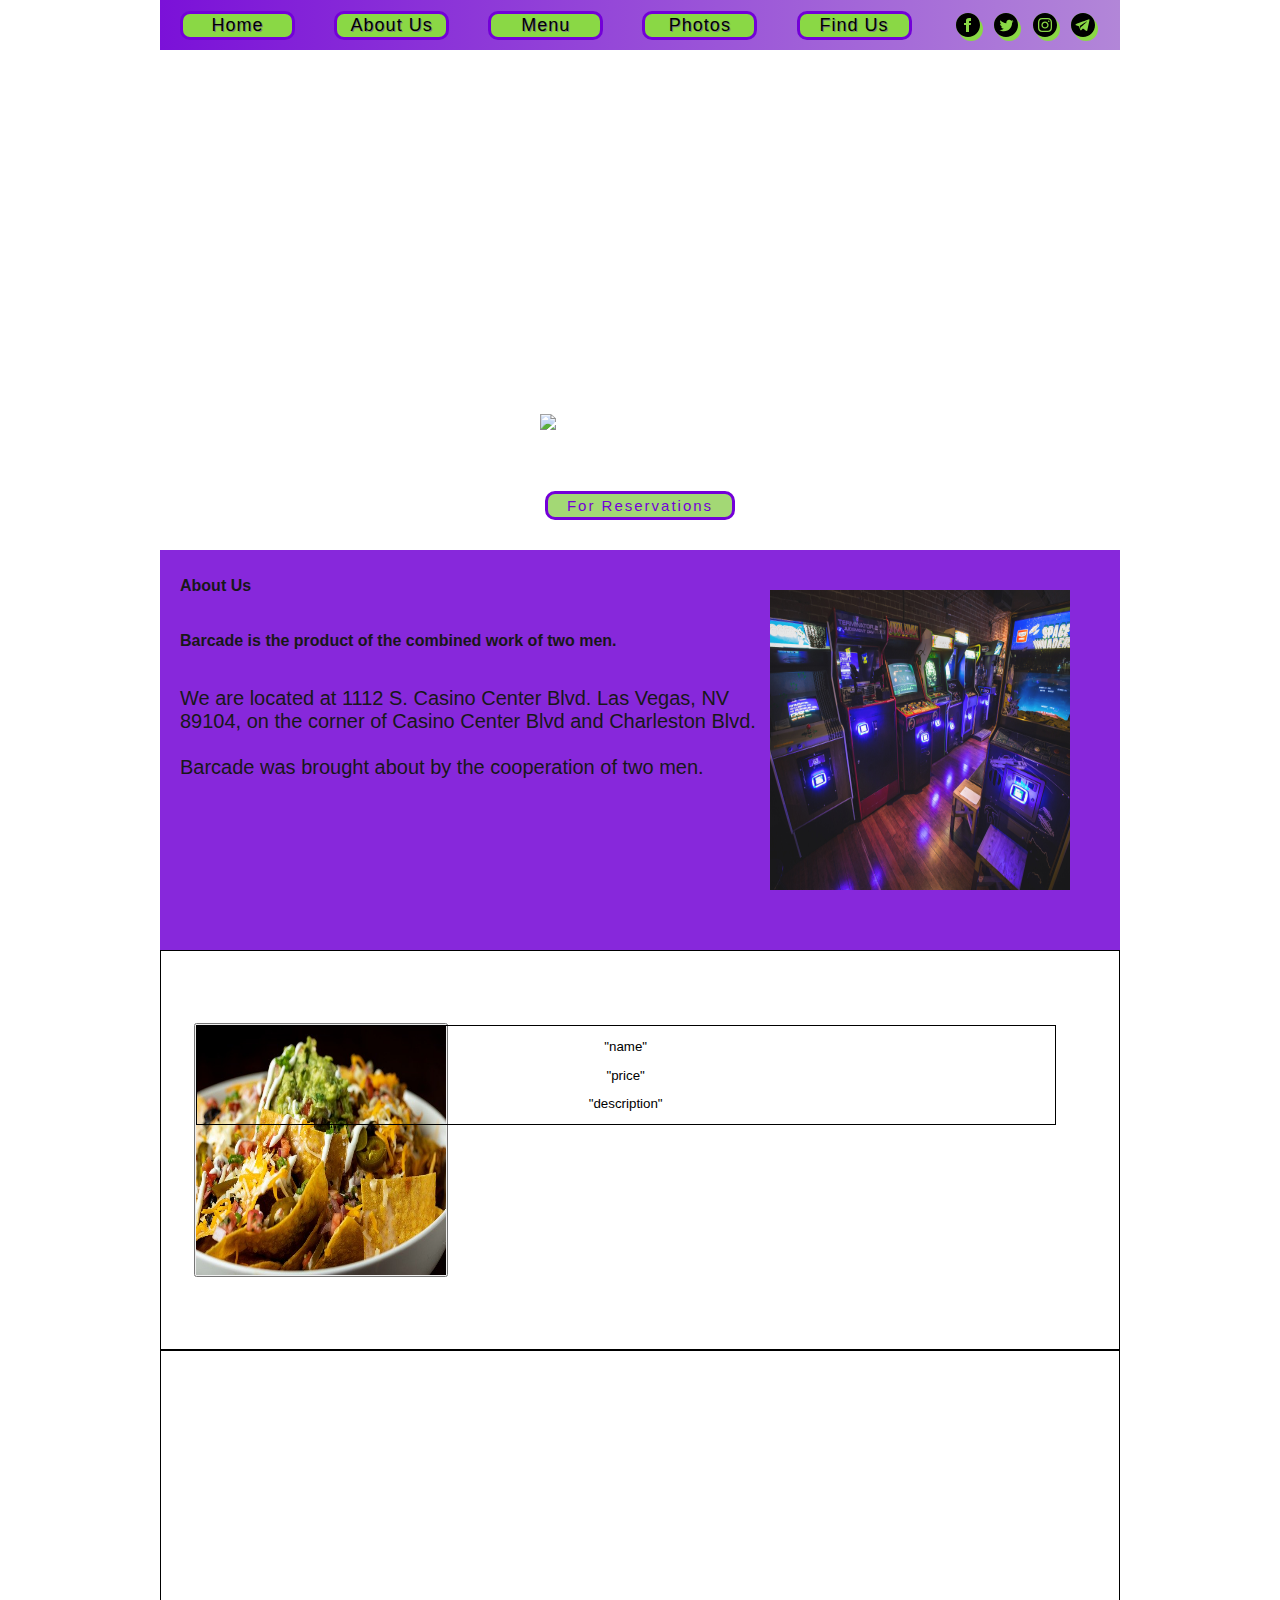
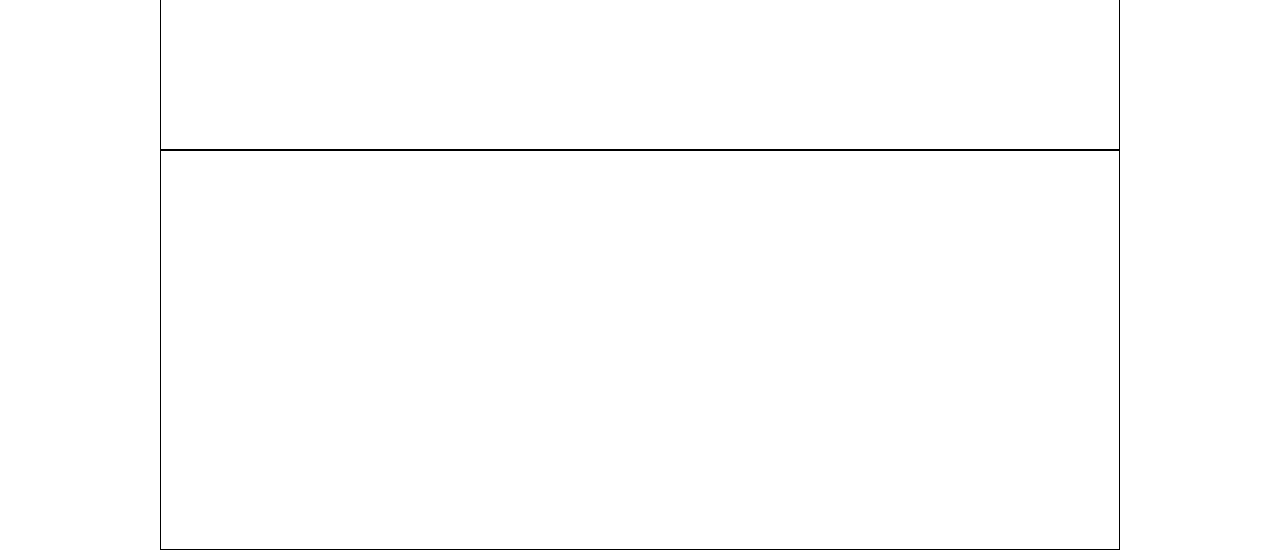
==== barCade.html @ d1eb441e "half way through menu" ====
<!DOCTYPE html>
<html lang="en">
  <head>
    <meta charset="UTF-8" />
    <meta name="viewport" content="width=device-width, initial-scale=1.0" />
    <meta http-equiv="X-UA-Compatible" content="ie=edge" />
    <title>BarCade</title>
    <link rel="stylesheet" type="text/css" href="./barCade.css" />
  </head>
  <body>
    <div id="container">
      <div class="navBar">
        <a href="#jumbotronDiv"><button>Home</button></a>
        <a href="#aboutUsDiv"><button>About Us</button></a>
        <a href="#menuDiv"><button>Menu</button></a>
        <a href="#photosDiv"><button>Photos</button></a>
        <a href="#footerDiv"><button>Find Us</button></a>
        <div class="socialMedia">
          <button>
            <svg
              xmlns="http://www.w3.org/2000/svg"
              width="24"
              height="24"
              viewBox="0 0 24 24"
            >
              <path
                d="M12 0c-6.627 0-12 5.373-12 12s5.373 12 12 12 12-5.373 12-12-5.373-12-12-12zm3 8h-1.35c-.538 0-.65.221-.65.778v1.222h2l-.209 2h-1.791v7h-3v-7h-2v-2h2v-2.308c0-1.769.931-2.692 3.029-2.692h1.971v3z"
              />
            </svg>
          </button>
          <button>
            <svg
              xmlns="http://www.w3.org/2000/svg"
              width="24"
              height="24"
              viewBox="0 0 24 24"
            >
              <path
                d="M12 0c-6.627 0-12 5.373-12 12s5.373 12 12 12 12-5.373 12-12-5.373-12-12-12zm6.066 9.645c.183 4.04-2.83 8.544-8.164 8.544-1.622 0-3.131-.476-4.402-1.291 1.524.18 3.045-.244 4.252-1.189-1.256-.023-2.317-.854-2.684-1.995.451.086.895.061 1.298-.049-1.381-.278-2.335-1.522-2.304-2.853.388.215.83.344 1.301.359-1.279-.855-1.641-2.544-.889-3.835 1.416 1.738 3.533 2.881 5.92 3.001-.419-1.796.944-3.527 2.799-3.527.825 0 1.572.349 2.096.907.654-.128 1.27-.368 1.824-.697-.215.671-.67 1.233-1.263 1.589.581-.07 1.135-.224 1.649-.453-.384.578-.87 1.084-1.433 1.489z"
              />
            </svg>
          </button>
          <button>
            <svg
              xmlns="http://www.w3.org/2000/svg"
              width="24"
              height="24"
              viewBox="0 0 24 24"
            >
              <path
                d="M14.829 6.302c-.738-.034-.96-.04-2.829-.04s-2.09.007-2.828.04c-1.899.087-2.783.986-2.87 2.87-.033.738-.041.959-.041 2.828s.008 2.09.041 2.829c.087 1.879.967 2.783 2.87 2.87.737.033.959.041 2.828.041 1.87 0 2.091-.007 2.829-.041 1.899-.086 2.782-.988 2.87-2.87.033-.738.04-.96.04-2.829s-.007-2.09-.04-2.828c-.088-1.883-.973-2.783-2.87-2.87zm-2.829 9.293c-1.985 0-3.595-1.609-3.595-3.595 0-1.985 1.61-3.594 3.595-3.594s3.595 1.609 3.595 3.594c0 1.985-1.61 3.595-3.595 3.595zm3.737-6.491c-.464 0-.84-.376-.84-.84 0-.464.376-.84.84-.84.464 0 .84.376.84.84 0 .463-.376.84-.84.84zm-1.404 2.896c0 1.289-1.045 2.333-2.333 2.333s-2.333-1.044-2.333-2.333c0-1.289 1.045-2.333 2.333-2.333s2.333 1.044 2.333 2.333zm-2.333-12c-6.627 0-12 5.373-12 12s5.373 12 12 12 12-5.373 12-12-5.373-12-12-12zm6.958 14.886c-.115 2.545-1.532 3.955-4.071 4.072-.747.034-.986.042-2.887.042s-2.139-.008-2.886-.042c-2.544-.117-3.955-1.529-4.072-4.072-.034-.746-.042-.985-.042-2.886 0-1.901.008-2.139.042-2.886.117-2.544 1.529-3.955 4.072-4.071.747-.035.985-.043 2.886-.043s2.14.008 2.887.043c2.545.117 3.957 1.532 4.071 4.071.034.747.042.985.042 2.886 0 1.901-.008 2.14-.042 2.886z"
              />
            </svg>
          </button>
          <button>
            <?xml version="1.0" encoding="UTF-8" standalone="no"?><!DOCTYPE svg PUBLIC "-//W3C//DTD SVG 1.1//EN" "http://www.w3.org/Graphics/SVG/1.1/DTD/svg11.dtd"
            ><svg
              width="24px"
              height="24px"
              version="1.1"
              xmlns="http://www.w3.org/2000/svg"
              xmlns:xlink="http://www.w3.org/1999/xlink"
              xml:space="preserve"
              xmlns:serif="http://www.serif.com/"
              style="fill-rule:evenodd;clip-rule:evenodd;stroke-linejoin:round;stroke-miterlimit:1.41421;"
            >
              <path
                id="telegram-4"
                d="M12,0c-6.626,0 -12,5.372 -12,12c0,6.627 5.374,12 12,12c6.627,0 12,-5.373 12,-12c0,-6.628 -5.373,-12 -12,-12Zm3.224,17.871c0.188,0.133 0.43,0.166 0.646,0.085c0.215,-0.082 0.374,-0.267 0.422,-0.491c0.507,-2.382 1.737,-8.412 2.198,-10.578c0.035,-0.164 -0.023,-0.334 -0.151,-0.443c-0.129,-0.109 -0.307,-0.14 -0.465,-0.082c-2.446,0.906 -9.979,3.732 -13.058,4.871c-0.195,0.073 -0.322,0.26 -0.316,0.467c0.007,0.206 0.146,0.385 0.346,0.445c1.381,0.413 3.193,0.988 3.193,0.988c0,0 0.847,2.558 1.288,3.858c0.056,0.164 0.184,0.292 0.352,0.336c0.169,0.044 0.348,-0.002 0.474,-0.121c0.709,-0.669 1.805,-1.704 1.805,-1.704c0,0 2.084,1.527 3.266,2.369Zm-6.423,-5.062l0.98,3.231l0.218,-2.046c0,0 3.783,-3.413 5.941,-5.358c0.063,-0.057 0.071,-0.153 0.019,-0.22c-0.052,-0.067 -0.148,-0.083 -0.219,-0.037c-2.5,1.596 -6.939,4.43 -6.939,4.43Z"
              />
            </svg>
          </button>
        </div>
      </div>
      <div id="jumbotronDiv">
        <div>
          <img src="assets/BarCade Logo.png" />
        </div>
        <div>
          <button id="reservations">For Reservations</button>
        </div>
      </div>
      <div id="aboutUsDiv">
        <div>
          <h5>About Us</h5>
          <h6>Barcade is the product of the combined work of two men.</h6>
          <p class="aboutuscaption">
            We are located at 1112 S. Casino Center Blvd. Las Vegas, NV 89104,
            on the corner of Casino Center Blvd and Charleston Blvd. <br />
            <br />
            Barcade was brought about by the cooperation of two men.
          </p>
        </div>
        <img class="aboutUsimg" src="Assets/AboutUs-image.jpg" />
      </div>
      <div id="menuDiv">
        <button>
          <div class="foodItems">
            <img src="Assets/Nachos.jpg"></img>
            <div>
              <p>"name"</p>
              <p>"price"</p>
              <p>"description"</p>
            </div>
          </div>
        </button>
        <!-- <div class="foodItems fish">
          <img src="Assets/Fish-n-Chips.jpg">
          <div>
            <p>"name"</p>
            <p>"price"</p>
            <p>"description"</p>
          </div>
        </div>
        <div class="foodItems cheesecake">
          <img src="Assets/Cheesecake.jpg">
          <div>
            <p>"name"</p>
            <p>"price"</p>
            <p>"description"</p>
          </div>
        </div> -->
      </div>
      <div id="photosDiv"></div>
      <div id="footerDiv"></div>
      <script
        src="https://code.jquery.com/jquery-3.4.1.min.js"
        integrity="sha256-CSXorXvZcTkaix6Yvo6HppcZGetbYMGWSFlBw8HfCJo="
        crossorigin="anonymous"
      ></script>
      <script src="barCade.js"></script>
    </div>
  </body>
</html>

<!-- This is the html code for the location API <iframe width="600" height="450" frameborder="0" style="border:0" src="https://www.google.com/maps/embed/v1/place?q=place_id:ChIJ69QoNDjEyIARTIMmDF0Z4kM&key=AIzaSyBclGjls3ZbvlkXwR0CzWES4eXKUuSL0v4" allowfullscreen></iframe> The (fake) address itself is 4975 W Tropicana Avenue. Las Vegas, NV 89103-->
---- barCade.css ----
html {
  box-sizing: border-box;
}

*,
*::before,
*::after {
  box-sizing: inherit;
}

body {
  font-family: sans-serif;
  margin: 0;
}

#container {
  width: 960px;
  margin: auto;
}

#jumbotronDiv {
  height: 500px;
  background-image: url("assets/barCade1.jpg");
  background-repeat: no-repeat;
  background-position: center center;
  position: relative;
  z-index: -1;
}

.navBar {
  height: 50px;
  display: flex;
  justify-content: space-between;
  background-image: linear-gradient(
    to right,
    rgb(123, 17, 216),
    rgb(178, 134, 216)
  );
  align-items: center;
  padding: 0px 20px;
  position: sticky;
  top: 0;
  z-index: 1;
}

a {
  outline: 0;
  cursor: pointer;
  transition: 2s;
}

.navBar > a > button {
  background-color: rgba(138, 216, 69);
  height: 29px;
  width: 115px;
  border: 3px solid rgb(115, 0, 216);
  border-radius: 10px;
  color: black;
  font-size: 18px;
  letter-spacing: 1px;
  text-shadow: 1px 1px grey;
}

button {
  cursor: pointer;
  outline: none;
}

.socialMedia button {
  border-radius: 50%;
  padding: 0;
  border: 0;
  margin: 5px;
  font-size: 0px;
  background-color: rgb(138, 216, 69);
  box-shadow: 3px 4px rgba(138, 216, 69);
}

/* for Logo */
#jumbotronDiv > div > img {
  position: absolute;
  bottom: 120px;
  left: 380px;
}

#reservations {
  position: absolute;
  bottom: 30px;
  left: 385px;
  background-color: rgb(163, 216, 117);
  height: 29px;
  width: 190px;
  border: 3px solid rgb(115, 0, 216);
  border-radius: 10px;
  color: rgb(115, 0, 216);
  font-size: 15px;
  letter-spacing: 2px;
}

/* Syling for Menu Section */
#menuDiv {
  height: 400px;
  border: 1px solid black;
  display: grid;
  grid-template-columns: 1fr 1fr 1fr;
  justify-items: center;
  align-items: center;
}

#menuDiv button {
  padding: 0px;
}

.foodItems {
  width: 250px;
  height: 250px;
  background-repeat: no-repeat;
  background-position: center center;
  background-size: cover;
  position: relative;
}

.foodItems div {
  position: absolute;
  top: 0px;
  left: 0px;
  width: 860px;
  border: 1px solid black;
}

.foodItems img {
  width: 250px;
  height: 250px;
}

#photosDiv {
  height: 400px;
  border: 1px solid black;
}

#footerDiv {
  height: 400px;
  border: 1px solid black;
}

.aboutUsimg {
  height: 300px;
  width: 300px;
  margin: 40px 10px;
}

h5,
h6 {
  font-size: 16px;
  left: 10px;
  padding-left: 20px;
}

.aboutuscaption {
  width: 600px;
  padding-left: 20px;
}

#aboutUsDiv {
  display: grid;
  grid-template-columns: 1fr 1fr;
  background: rgb(123, 17, 216);
  opacity: 0.9;
  height: 400px;
  font-size: 20px;
  text-align: left;
  z-index: -2;
}

/* rgb(123, 17, 216)

rgb(110, 216, 17) */
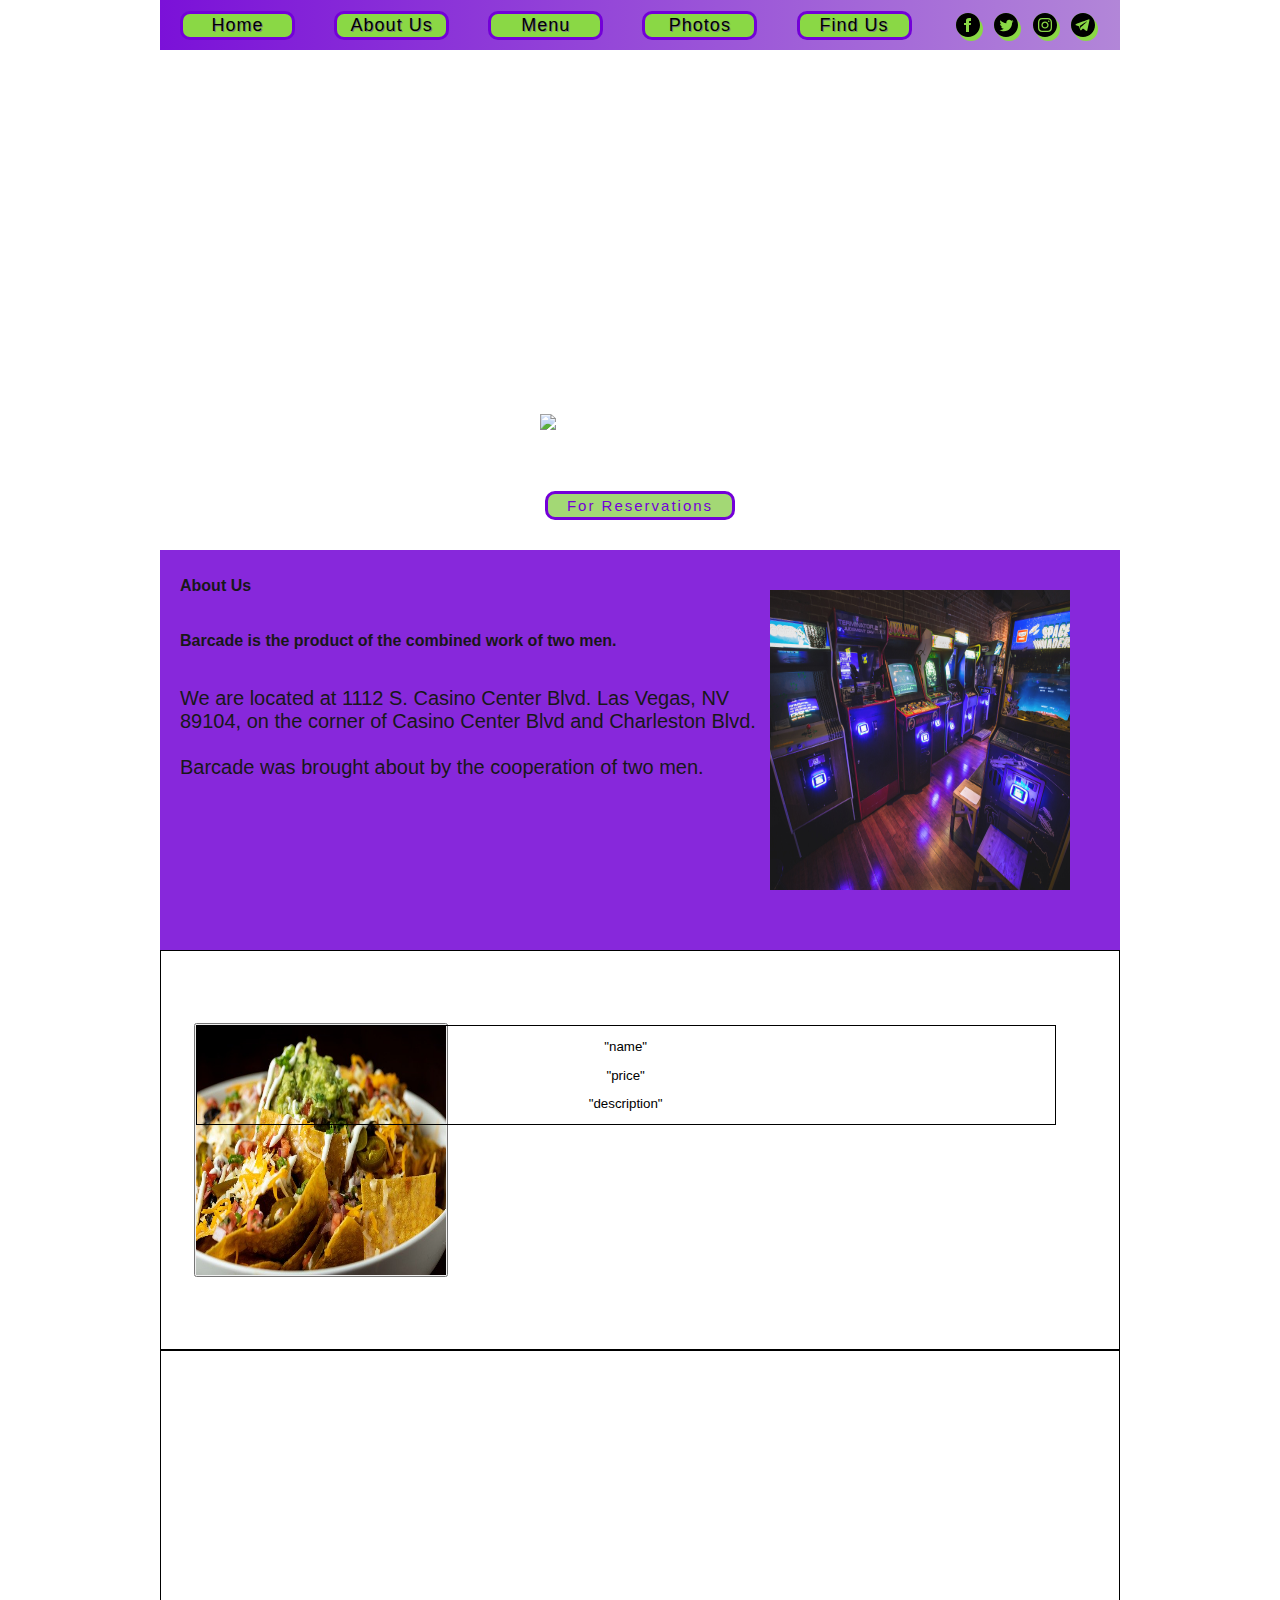
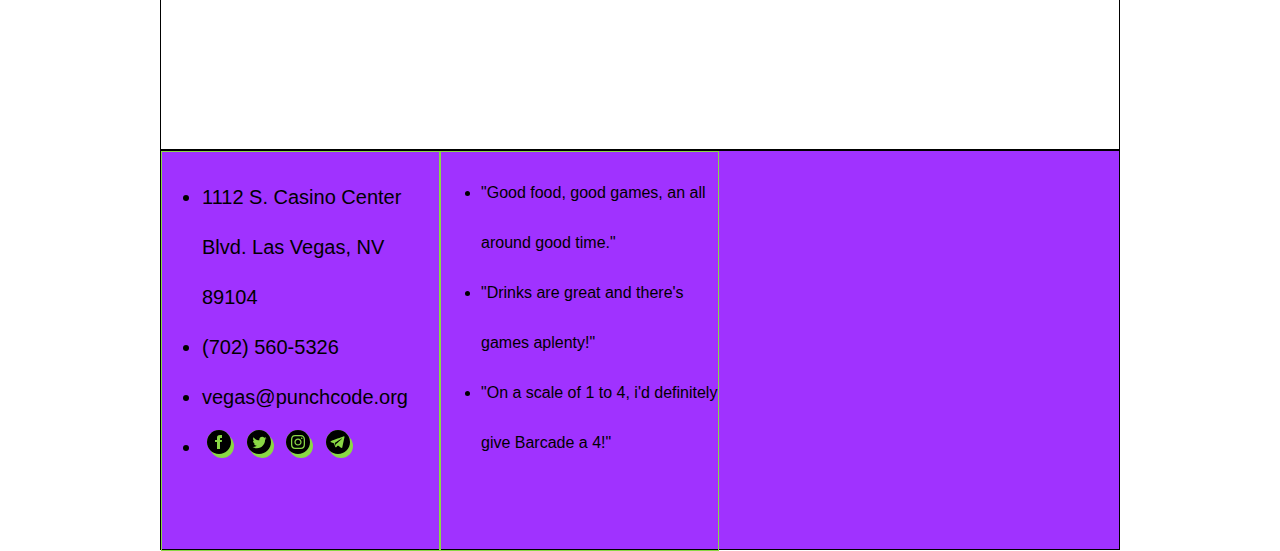
==== commit 06627833: "merged half menu and footer" ====
--- a/barCade.html
+++ b/barCade.html
@@ -122,7 +122,86 @@
         </div> -->
       </div>
       <div id="photosDiv"></div>
-      <div id="footerDiv"></div>
+      <div id="footerDiv">
+        <div class="findUs">
+          <ul>
+            <li>1112 S. Casino Center Blvd. Las Vegas, NV 89104</li>
+            <li>(702) 560-5326</li>
+            <li>vegas@punchcode.org</li>
+            <li> <div class="socialMedia">
+              <button>
+                <svg
+                  xmlns="http://www.w3.org/2000/svg"
+                  width="24"
+                  height="24"
+                  viewBox="0 0 24 24"
+                >
+                  <path
+                    d="M12 0c-6.627 0-12 5.373-12 12s5.373 12 12 12 12-5.373 12-12-5.373-12-12-12zm3 8h-1.35c-.538 0-.65.221-.65.778v1.222h2l-.209 2h-1.791v7h-3v-7h-2v-2h2v-2.308c0-1.769.931-2.692 3.029-2.692h1.971v3z"
+                  />
+                </svg>
+              </button>
+              <button>
+                <svg
+                  xmlns="http://www.w3.org/2000/svg"
+                  width="24"
+                  height="24"
+                  viewBox="0 0 24 24"
+                >
+                  <path
+                    d="M12 0c-6.627 0-12 5.373-12 12s5.373 12 12 12 12-5.373 12-12-5.373-12-12-12zm6.066 9.645c.183 4.04-2.83 8.544-8.164 8.544-1.622 0-3.131-.476-4.402-1.291 1.524.18 3.045-.244 4.252-1.189-1.256-.023-2.317-.854-2.684-1.995.451.086.895.061 1.298-.049-1.381-.278-2.335-1.522-2.304-2.853.388.215.83.344 1.301.359-1.279-.855-1.641-2.544-.889-3.835 1.416 1.738 3.533 2.881 5.92 3.001-.419-1.796.944-3.527 2.799-3.527.825 0 1.572.349 2.096.907.654-.128 1.27-.368 1.824-.697-.215.671-.67 1.233-1.263 1.589.581-.07 1.135-.224 1.649-.453-.384.578-.87 1.084-1.433 1.489z"
+                  />
+                </svg>
+              </button>
+              <button>
+                <svg
+                  xmlns="http://www.w3.org/2000/svg"
+                  width="24"
+                  height="24"
+                  viewBox="0 0 24 24"
+                >
+                  <path
+                    d="M14.829 6.302c-.738-.034-.96-.04-2.829-.04s-2.09.007-2.828.04c-1.899.087-2.783.986-2.87 2.87-.033.738-.041.959-.041 2.828s.008 2.09.041 2.829c.087 1.879.967 2.783 2.87 2.87.737.033.959.041 2.828.041 1.87 0 2.091-.007 2.829-.041 1.899-.086 2.782-.988 2.87-2.87.033-.738.04-.96.04-2.829s-.007-2.09-.04-2.828c-.088-1.883-.973-2.783-2.87-2.87zm-2.829 9.293c-1.985 0-3.595-1.609-3.595-3.595 0-1.985 1.61-3.594 3.595-3.594s3.595 1.609 3.595 3.594c0 1.985-1.61 3.595-3.595 3.595zm3.737-6.491c-.464 0-.84-.376-.84-.84 0-.464.376-.84.84-.84.464 0 .84.376.84.84 0 .463-.376.84-.84.84zm-1.404 2.896c0 1.289-1.045 2.333-2.333 2.333s-2.333-1.044-2.333-2.333c0-1.289 1.045-2.333 2.333-2.333s2.333 1.044 2.333 2.333zm-2.333-12c-6.627 0-12 5.373-12 12s5.373 12 12 12 12-5.373 12-12-5.373-12-12-12zm6.958 14.886c-.115 2.545-1.532 3.955-4.071 4.072-.747.034-.986.042-2.887.042s-2.139-.008-2.886-.042c-2.544-.117-3.955-1.529-4.072-4.072-.034-.746-.042-.985-.042-2.886 0-1.901.008-2.139.042-2.886.117-2.544 1.529-3.955 4.072-4.071.747-.035.985-.043 2.886-.043s2.14.008 2.887.043c2.545.117 3.957 1.532 4.071 4.071.034.747.042.985.042 2.886 0 1.901-.008 2.14-.042 2.886z"
+                  />
+                </svg>
+              </button>
+              <button>
+                <?xml version="1.0" encoding="UTF-8" standalone="no"?><!DOCTYPE svg PUBLIC "-//W3C//DTD SVG 1.1//EN" "http://www.w3.org/Graphics/SVG/1.1/DTD/svg11.dtd"
+                ><svg
+                  width="24px"
+                  height="24px"
+                  version="1.1"
+                  xmlns="http://www.w3.org/2000/svg"
+                  xmlns:xlink="http://www.w3.org/1999/xlink"
+                  xml:space="preserve"
+                  xmlns:serif="http://www.serif.com/"
+                  style="fill-rule:evenodd;clip-rule:evenodd;stroke-linejoin:round;stroke-miterlimit:1.41421;"
+                >
+                  <path
+                    id="telegram-4"
+                    d="M12,0c-6.626,0 -12,5.372 -12,12c0,6.627 5.374,12 12,12c6.627,0 12,-5.373 12,-12c0,-6.628 -5.373,-12 -12,-12Zm3.224,17.871c0.188,0.133 0.43,0.166 0.646,0.085c0.215,-0.082 0.374,-0.267 0.422,-0.491c0.507,-2.382 1.737,-8.412 2.198,-10.578c0.035,-0.164 -0.023,-0.334 -0.151,-0.443c-0.129,-0.109 -0.307,-0.14 -0.465,-0.082c-2.446,0.906 -9.979,3.732 -13.058,4.871c-0.195,0.073 -0.322,0.26 -0.316,0.467c0.007,0.206 0.146,0.385 0.346,0.445c1.381,0.413 3.193,0.988 3.193,0.988c0,0 0.847,2.558 1.288,3.858c0.056,0.164 0.184,0.292 0.352,0.336c0.169,0.044 0.348,-0.002 0.474,-0.121c0.709,-0.669 1.805,-1.704 1.805,-1.704c0,0 2.084,1.527 3.266,2.369Zm-6.423,-5.062l0.98,3.231l0.218,-2.046c0,0 3.783,-3.413 5.941,-5.358c0.063,-0.057 0.071,-0.153 0.019,-0.22c-0.052,-0.067 -0.148,-0.083 -0.219,-0.037c-2.5,1.596 -6.939,4.43 -6.939,4.43Z"
+                  />
+                </svg>
+              </button></li>
+          </ul>
+        </div>
+        <div class="blog">
+          <ul>
+            <li>"Good food, good games, an all around good time."</li>
+            <li>"Drinks are great and there's games aplenty!"</li>
+            <li>"On a scale of 1 to 4, i'd definitely give Barcade a 4!"</li>
+          </ul>
+        </div>
+        <iframe
+          class="map"
+          width="600"
+          height="450"
+          frameborder="0"
+          style="border:0"
+          src="https://www.google.com/maps/embed/v1/place?q=place_id:ChIJBe5CsprDyIARIjNsrohRExQ&key=AIzaSyBAy_4nokFkRUwWtRHrTNYqP5jthNK-SIA"
+          allowfullscreen
+        ></iframe>
+      </div>
       <script
         src="https://code.jquery.com/jquery-3.4.1.min.js"
         integrity="sha256-CSXorXvZcTkaix6Yvo6HppcZGetbYMGWSFlBw8HfCJo="
@@ -131,6 +210,4 @@
       <script src="barCade.js"></script>
     </div>
   </body>
-</html>
-
-<!-- This is the html code for the location API <iframe width="600" height="450" frameborder="0" style="border:0" src="https://www.google.com/maps/embed/v1/place?q=place_id:ChIJ69QoNDjEyIARTIMmDF0Z4kM&key=AIzaSyBclGjls3ZbvlkXwR0CzWES4eXKUuSL0v4" allowfullscreen></iframe> The (fake) address itself is 4975 W Tropicana Avenue. Las Vegas, NV 89103-->
+</html>--- a/barCade.css
+++ b/barCade.css
@@ -141,6 +141,9 @@
 #footerDiv {
   height: 400px;
   border: 1px solid black;
+  display: grid;
+  grid-template-columns: 1fr 1fr 1fr;
+  background: rgb(160, 50, 255);
 }
 
 .aboutUsimg {
@@ -172,6 +175,30 @@
   z-index: -2;
 }
 
+.map {
+  width: 400px;
+  height: 400px;
+  border: 1px solid rgb(138, 216, 69);
+  grid-row-start: 1;
+  grid-row-end: 1;
+}
+
+.findUs {
+  font-size: 20px;
+  line-height: 50px;
+  border: 1px solid rgb(138, 216, 69);
+  grid-row-start: 1;
+  grid-row-end: 1;
+}
+
+.blog {
+  font-size: 16px;
+  line-height: 50px;
+  border: 1px solid rgb(138, 216, 69);
+  grid-row-start: 1;
+  grid-row-end: 1;
+}
+
 /* rgb(123, 17, 216)
 
 rgb(110, 216, 17) */
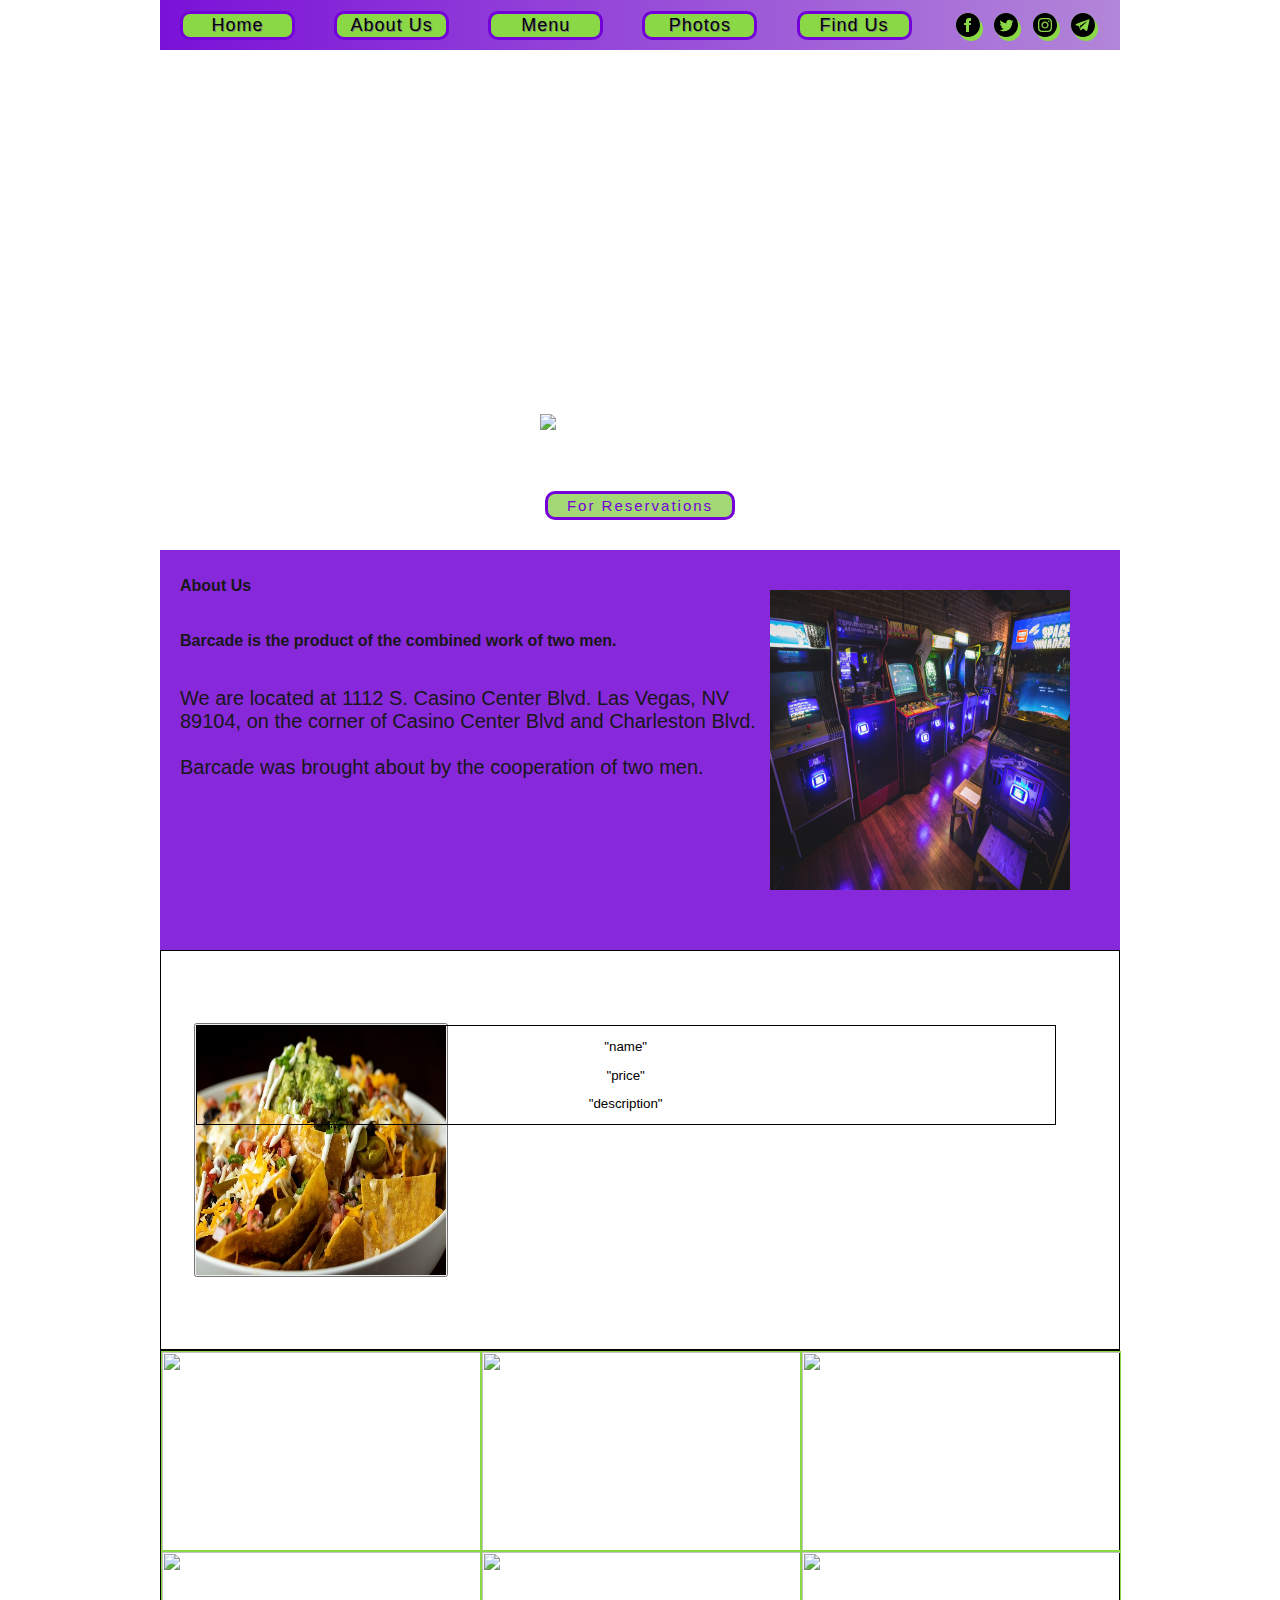
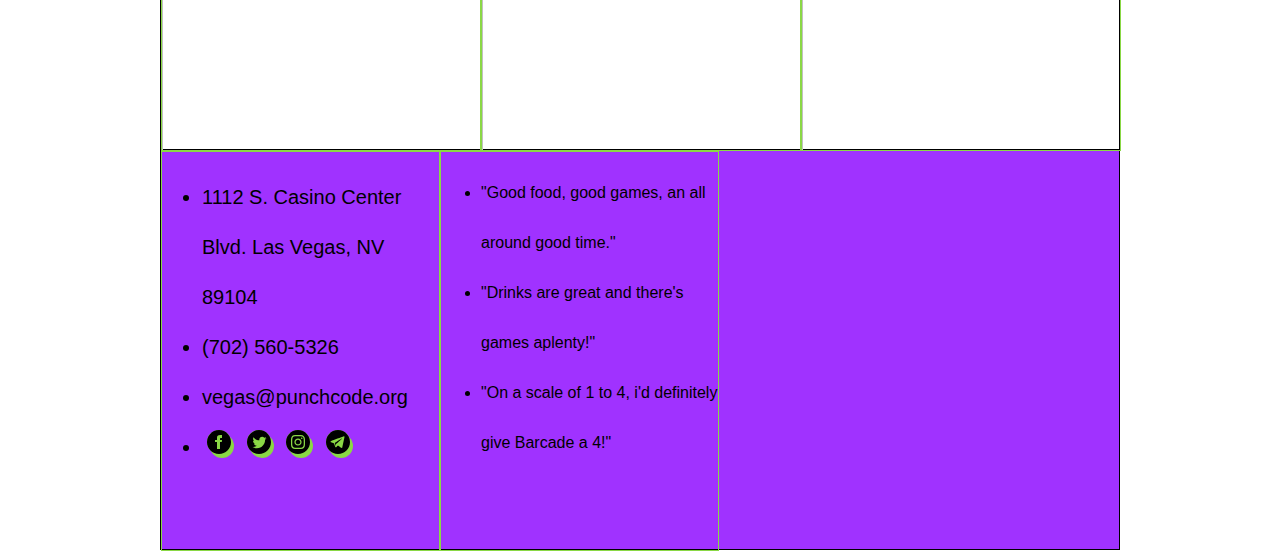
==== commit cf55d5e3: "gallery finish" ====
--- a/barCade.html
+++ b/barCade.html
@@ -121,7 +121,16 @@
           </div>
         </div> -->
       </div>
-      <div id="photosDiv"></div>
+      <div id="photosDiv">
+        <div class="gallery">
+          <img class="img1" src="https://www.gannett-cdn.com/presto/2019/10/22/PNAS/a223e5d8-2404-4d38-b8ce-62aefd03d36a-NAS-16bit_arcade-27.jpg?crop=3599,2024,x0,y376&width=3200&height=1680&fit=bounds"></img>
+          <img class="img2" src="https://cdnimg.webstaurantstore.com/uploads/buying_guide/2014/11/barfood-beerchicken.jpg"></img>
+          <img class="img3" src="https://thearcadewichita.com/wp-content/themes/yootheme/cache/80sgames-dc29a9b7.jpeg"></img>
+          <img class="img4" src="https://cdn.popmenu.com/image/upload/c_limit,f_auto,h_960,q_auto,w_960/qjav5cvtic9zcqck4dmi.jpg"></img>
+          <img class="img5" src="https://i.cbc.ca/1.3464468.1456434114!/fileImage/httpImage/image.jpeg_gen/derivatives/16x9_780/tubby-dog-arcade.jpeg"></img>
+          <img class="img6" src="https://cdn.popmenu.com/image/upload/c_limit,f_auto,h_1440,q_auto,w_1440/j7gunhkdbqkgwhpfl808.jpg"></img>
+        </div>
+      </div>
       <div id="footerDiv">
         <div class="findUs">
           <ul>
--- a/barCade.css
+++ b/barCade.css
@@ -199,6 +199,60 @@
   grid-row-end: 1;
 }
 
+.gallery {
+  display: grid;
+  grid-template-columns: 1fr 1fr 1fr;
+  grid-template-rows: 1fr 1fr;
+}
+
+.img1 {
+  height: 200px;
+  width: 320px;
+  margin: 0;
+  padding: 0;
+  border: 1px solid rgb(138, 216, 69);
+}
+
+.img2 {
+  height: 200px;
+  width: 320px;
+  margin: 0;
+  padding: 0;
+  border: 1px solid rgb(138, 216, 69);
+}
+
+.img3 {
+  height: 200px;
+  width: 320px;
+  margin: 0;
+  padding: 0;
+  border: 1px solid rgb(138, 216, 69);
+}
+
+.img4 {
+  height: 200px;
+  width: 320px;
+  margin: 0;
+  padding: 0;
+  border: 1px solid rgb(138, 216, 69);
+}
+
+.img5 {
+  height: 200px;
+  width: 320px;
+  margin: 0;
+  padding: 0;
+  border: 1px solid rgb(138, 216, 69);
+}
+
+.img6 {
+  height: 200px;
+  width: 320px;
+  margin: 0;
+  padding: 0;
+  border: 1px solid rgb(138, 216, 69);
+}
+
 /* rgb(123, 17, 216)
 
 rgb(110, 216, 17) */
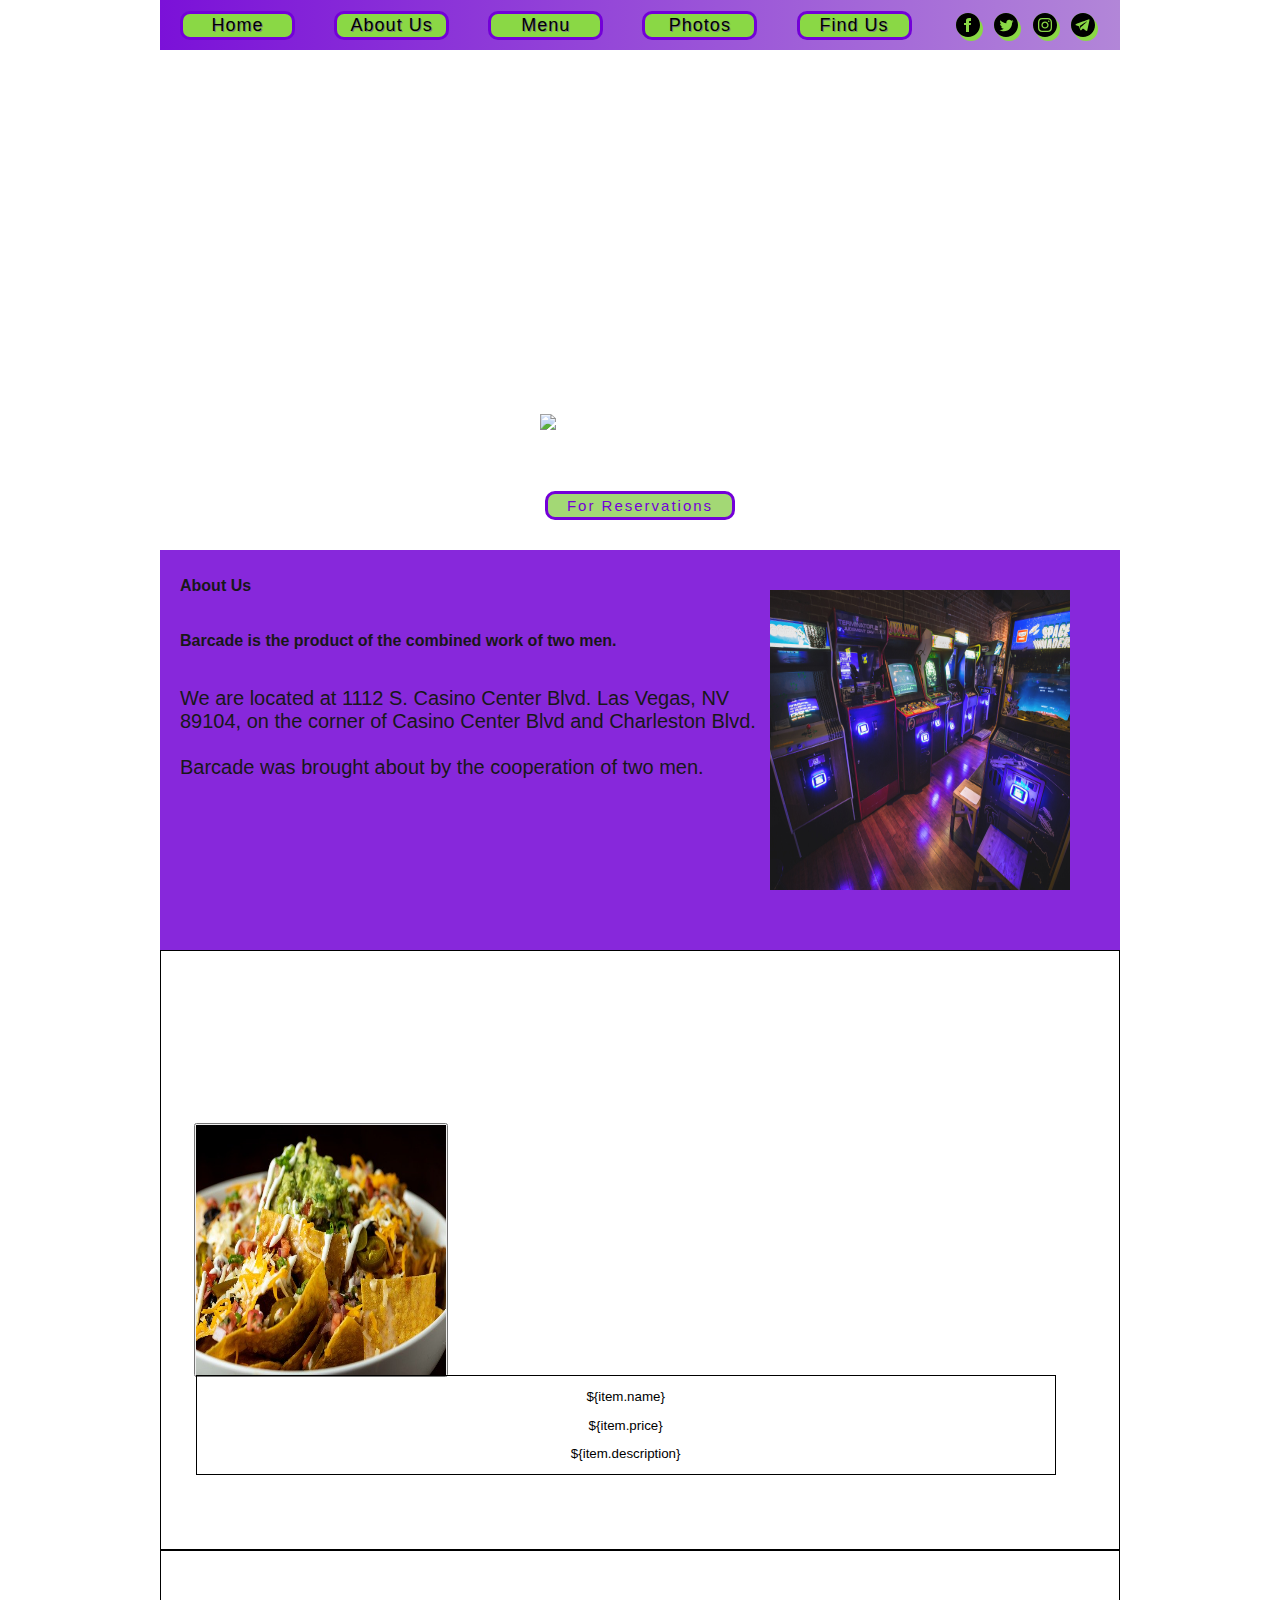
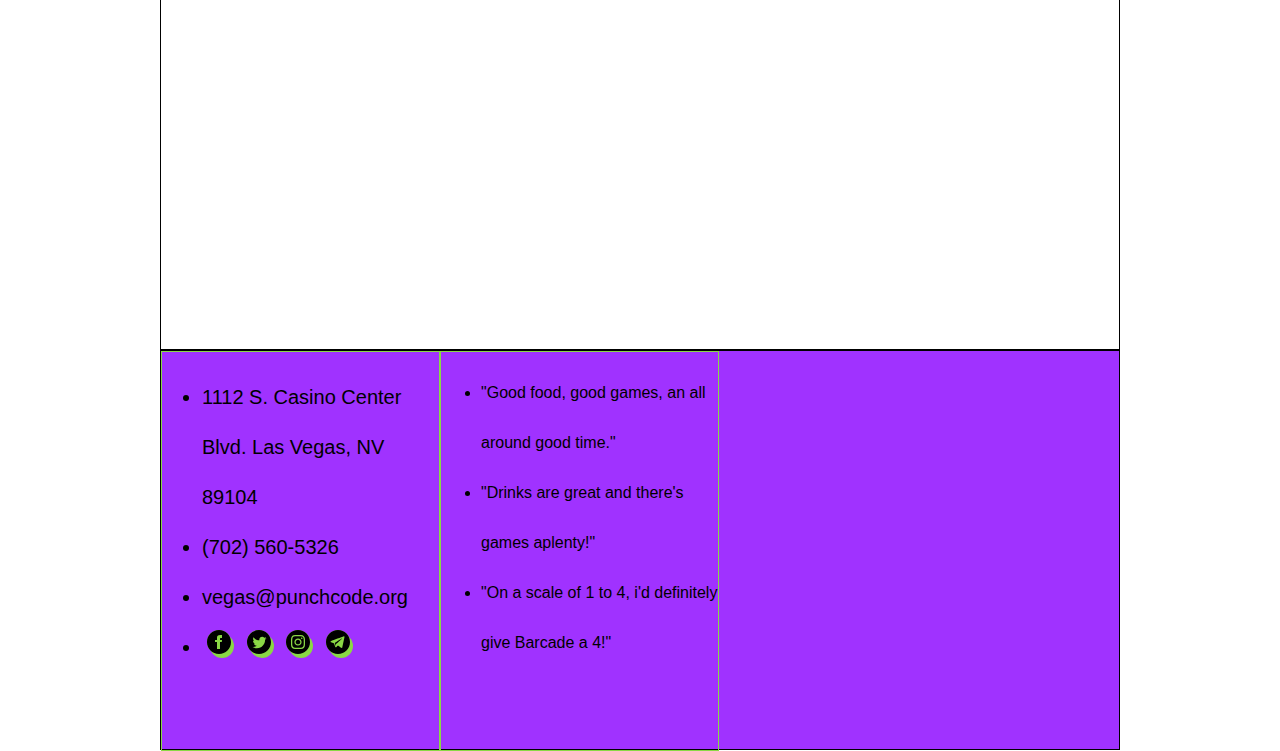
==== commit d86e6202: "menu 2" ====
--- a/barCade.html
+++ b/barCade.html
@@ -97,40 +97,18 @@
         <button>
           <div class="foodItems">
             <img src="Assets/Nachos.jpg"></img>
-            <div>
-              <p>"name"</p>
-              <p>"price"</p>
-              <p>"description"</p>
+            <div class="menuInfo"></div>
+          </div>
+          <div class="menuInfo">
+            <div class="itemNPD">
+              <p>${item.name}</p>
+              <p>${item.price}</p>
+              <p>${item.description}</p>
             </div>
           </div>
         </button>
-        <!-- <div class="foodItems fish">
-          <img src="Assets/Fish-n-Chips.jpg">
-          <div>
-            <p>"name"</p>
-            <p>"price"</p>
-            <p>"description"</p>
-          </div>
-        </div>
-        <div class="foodItems cheesecake">
-          <img src="Assets/Cheesecake.jpg">
-          <div>
-            <p>"name"</p>
-            <p>"price"</p>
-            <p>"description"</p>
-          </div>
-        </div> -->
-      </div>
-      <div id="photosDiv">
-        <div class="gallery">
-          <img class="img1" src="https://www.gannett-cdn.com/presto/2019/10/22/PNAS/a223e5d8-2404-4d38-b8ce-62aefd03d36a-NAS-16bit_arcade-27.jpg?crop=3599,2024,x0,y376&width=3200&height=1680&fit=bounds"></img>
-          <img class="img2" src="https://cdnimg.webstaurantstore.com/uploads/buying_guide/2014/11/barfood-beerchicken.jpg"></img>
-          <img class="img3" src="https://thearcadewichita.com/wp-content/themes/yootheme/cache/80sgames-dc29a9b7.jpeg"></img>
-          <img class="img4" src="https://cdn.popmenu.com/image/upload/c_limit,f_auto,h_960,q_auto,w_960/qjav5cvtic9zcqck4dmi.jpg"></img>
-          <img class="img5" src="https://i.cbc.ca/1.3464468.1456434114!/fileImage/httpImage/image.jpeg_gen/derivatives/16x9_780/tubby-dog-arcade.jpeg"></img>
-          <img class="img6" src="https://cdn.popmenu.com/image/upload/c_limit,f_auto,h_1440,q_auto,w_1440/j7gunhkdbqkgwhpfl808.jpg"></img>
-        </div>
-      </div>
+      </div>
+      <div id="photosDiv"></div>
       <div id="footerDiv">
         <div class="findUs">
           <ul>
@@ -216,7 +194,7 @@
         integrity="sha256-CSXorXvZcTkaix6Yvo6HppcZGetbYMGWSFlBw8HfCJo="
         crossorigin="anonymous"
       ></script>
-      <script src="barCade.js"></script>
+      <script src="./barCade.js"></script>
     </div>
   </body>
 </html>--- a/barCade.css
+++ b/barCade.css
@@ -99,7 +99,7 @@
 
 /* Syling for Menu Section */
 #menuDiv {
-  height: 400px;
+  height: 600px;
   border: 1px solid black;
   display: grid;
   grid-template-columns: 1fr 1fr 1fr;
@@ -109,6 +109,12 @@
 
 #menuDiv button {
   padding: 0px;
+}
+
+.itemNPD {
+  position: absolute;
+  width: 860px;
+  border: 1px solid black;
 }
 
 .foodItems {
@@ -117,15 +123,6 @@
   background-repeat: no-repeat;
   background-position: center center;
   background-size: cover;
-  position: relative;
-}
-
-.foodItems div {
-  position: absolute;
-  top: 0px;
-  left: 0px;
-  width: 860px;
-  border: 1px solid black;
 }
 
 .foodItems img {
@@ -199,60 +196,6 @@
   grid-row-end: 1;
 }
 
-.gallery {
-  display: grid;
-  grid-template-columns: 1fr 1fr 1fr;
-  grid-template-rows: 1fr 1fr;
-}
-
-.img1 {
-  height: 200px;
-  width: 320px;
-  margin: 0;
-  padding: 0;
-  border: 1px solid rgb(138, 216, 69);
-}
-
-.img2 {
-  height: 200px;
-  width: 320px;
-  margin: 0;
-  padding: 0;
-  border: 1px solid rgb(138, 216, 69);
-}
-
-.img3 {
-  height: 200px;
-  width: 320px;
-  margin: 0;
-  padding: 0;
-  border: 1px solid rgb(138, 216, 69);
-}
-
-.img4 {
-  height: 200px;
-  width: 320px;
-  margin: 0;
-  padding: 0;
-  border: 1px solid rgb(138, 216, 69);
-}
-
-.img5 {
-  height: 200px;
-  width: 320px;
-  margin: 0;
-  padding: 0;
-  border: 1px solid rgb(138, 216, 69);
-}
-
-.img6 {
-  height: 200px;
-  width: 320px;
-  margin: 0;
-  padding: 0;
-  border: 1px solid rgb(138, 216, 69);
-}
-
 /* rgb(123, 17, 216)
 
 rgb(110, 216, 17) */
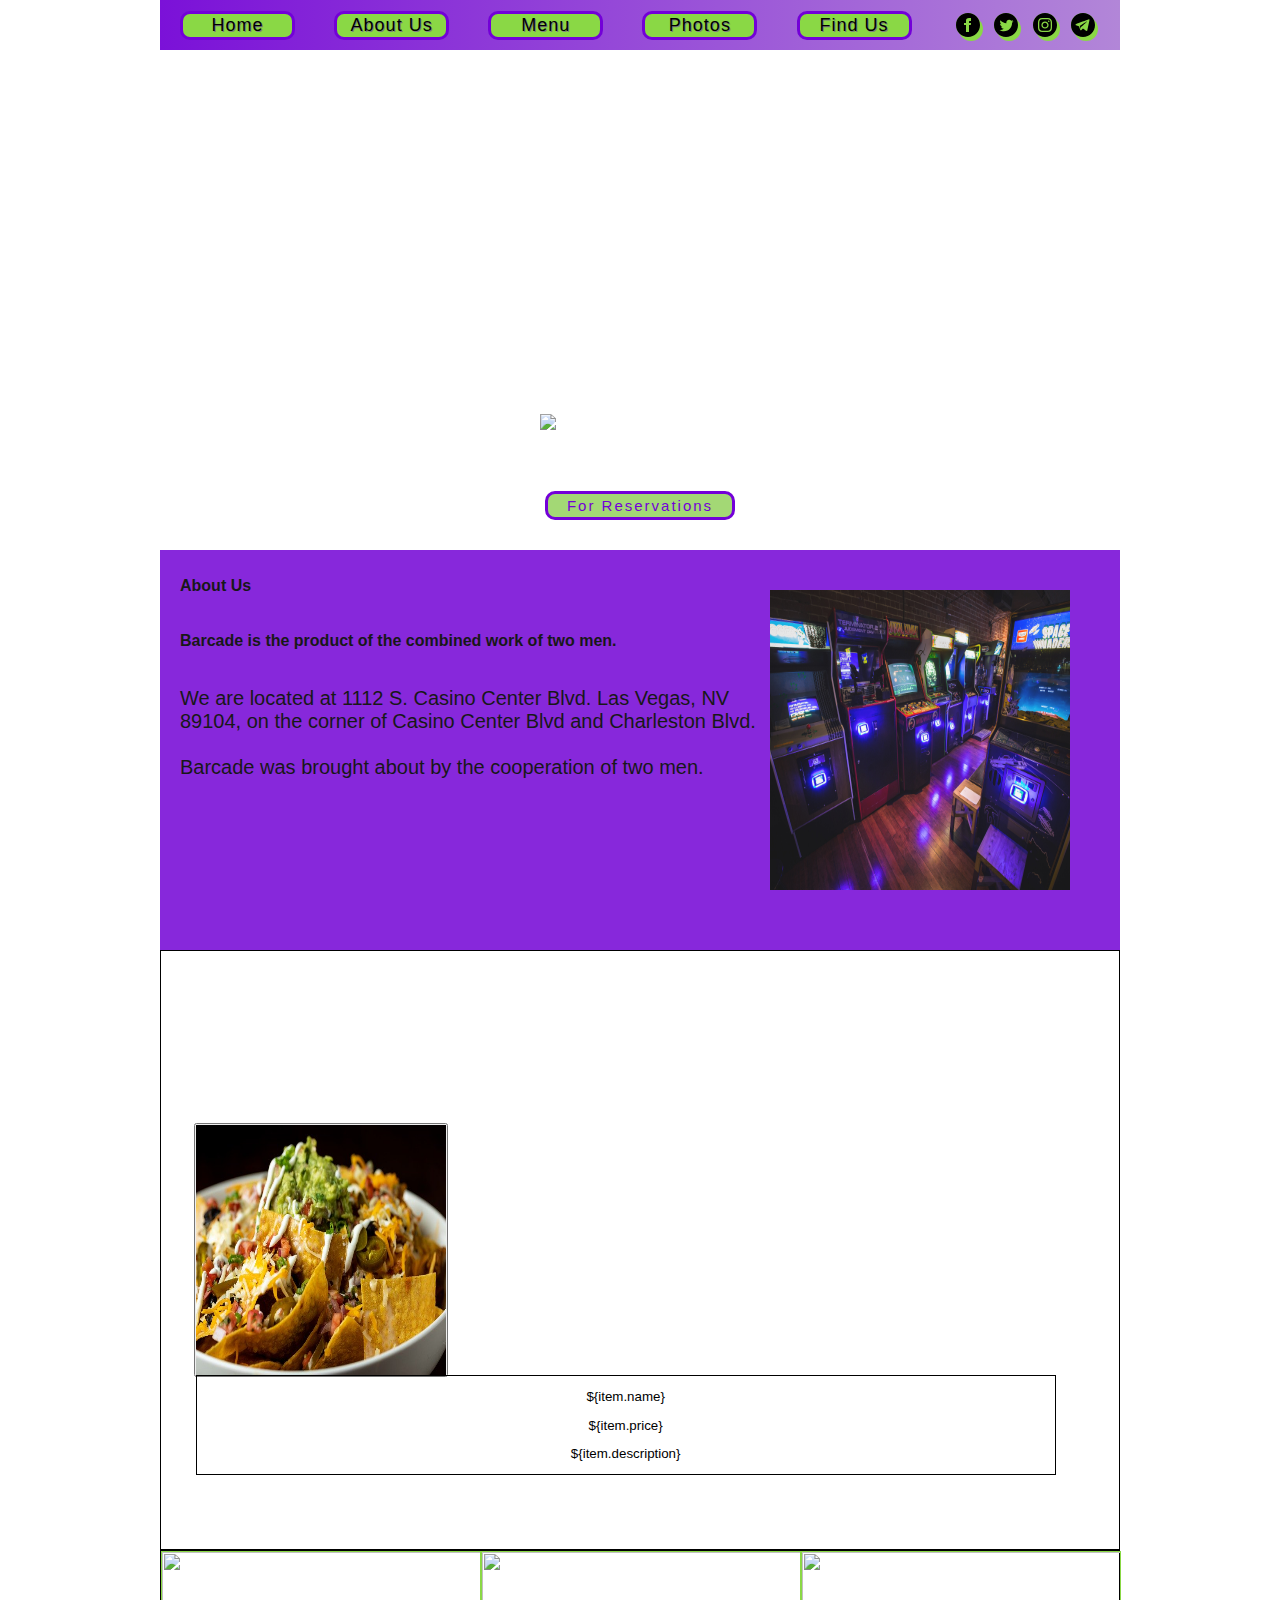
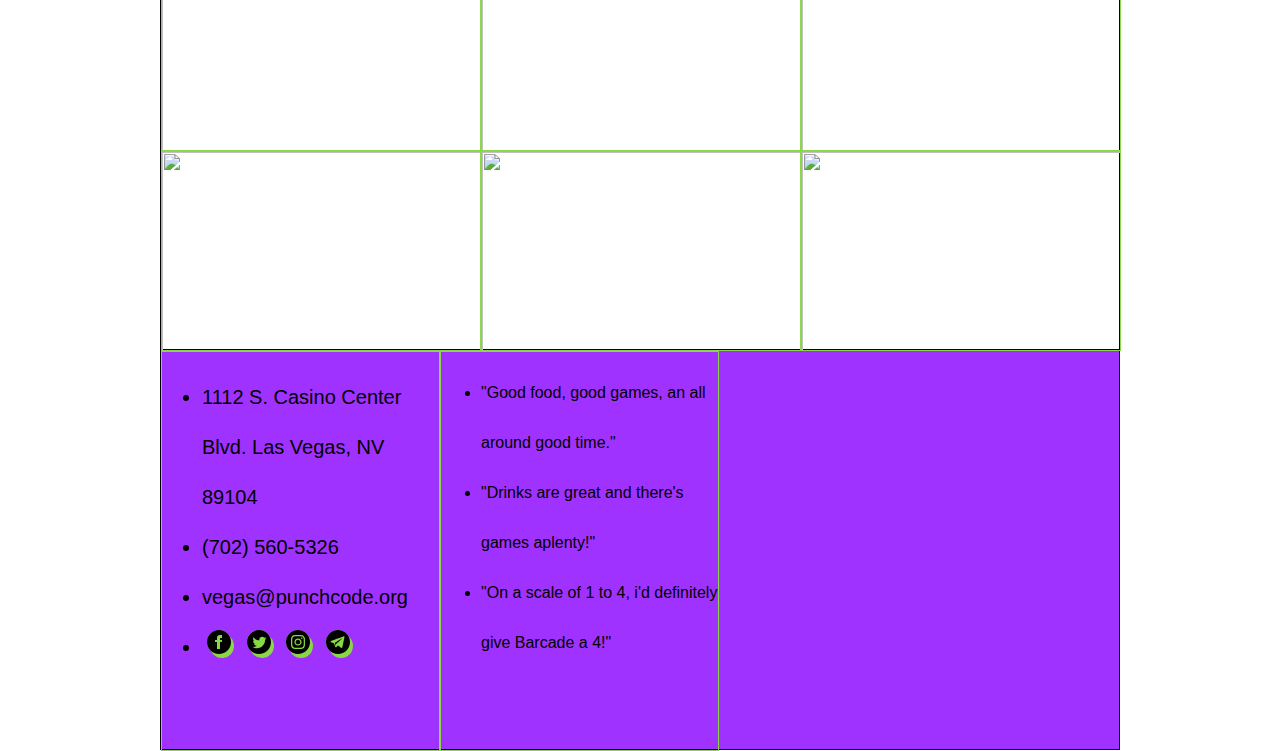
==== commit 6b8acb49: "merged with master" ====
--- a/barCade.html
+++ b/barCade.html
@@ -108,7 +108,16 @@
           </div>
         </button>
       </div>
-      <div id="photosDiv"></div>
+      <div id="photosDiv">
+        <div class="gallery">
+          <img class="img1" src="https://www.gannett-cdn.com/presto/2019/10/22/PNAS/a223e5d8-2404-4d38-b8ce-62aefd03d36a-NAS-16bit_arcade-27.jpg?crop=3599,2024,x0,y376&width=3200&height=1680&fit=bounds"></img>
+          <img class="img2" src="https://cdnimg.webstaurantstore.com/uploads/buying_guide/2014/11/barfood-beerchicken.jpg"></img>
+          <img class="img3" src="https://thearcadewichita.com/wp-content/themes/yootheme/cache/80sgames-dc29a9b7.jpeg"></img>
+          <img class="img4" src="https://cdn.popmenu.com/image/upload/c_limit,f_auto,h_960,q_auto,w_960/qjav5cvtic9zcqck4dmi.jpg"></img>
+          <img class="img5" src="https://i.cbc.ca/1.3464468.1456434114!/fileImage/httpImage/image.jpeg_gen/derivatives/16x9_780/tubby-dog-arcade.jpeg"></img>
+          <img class="img6" src="https://cdn.popmenu.com/image/upload/c_limit,f_auto,h_1440,q_auto,w_1440/j7gunhkdbqkgwhpfl808.jpg"></img>
+        </div>
+      </div>
       <div id="footerDiv">
         <div class="findUs">
           <ul>
--- a/barCade.css
+++ b/barCade.css
@@ -196,6 +196,60 @@
   grid-row-end: 1;
 }
 
+.gallery {
+  display: grid;
+  grid-template-columns: 1fr 1fr 1fr;
+  grid-template-rows: 1fr 1fr;
+}
+
+.img1 {
+  height: 200px;
+  width: 320px;
+  margin: 0;
+  padding: 0;
+  border: 1px solid rgb(138, 216, 69);
+}
+
+.img2 {
+  height: 200px;
+  width: 320px;
+  margin: 0;
+  padding: 0;
+  border: 1px solid rgb(138, 216, 69);
+}
+
+.img3 {
+  height: 200px;
+  width: 320px;
+  margin: 0;
+  padding: 0;
+  border: 1px solid rgb(138, 216, 69);
+}
+
+.img4 {
+  height: 200px;
+  width: 320px;
+  margin: 0;
+  padding: 0;
+  border: 1px solid rgb(138, 216, 69);
+}
+
+.img5 {
+  height: 200px;
+  width: 320px;
+  margin: 0;
+  padding: 0;
+  border: 1px solid rgb(138, 216, 69);
+}
+
+.img6 {
+  height: 200px;
+  width: 320px;
+  margin: 0;
+  padding: 0;
+  border: 1px solid rgb(138, 216, 69);
+}
+
 /* rgb(123, 17, 216)
 
 rgb(110, 216, 17) */
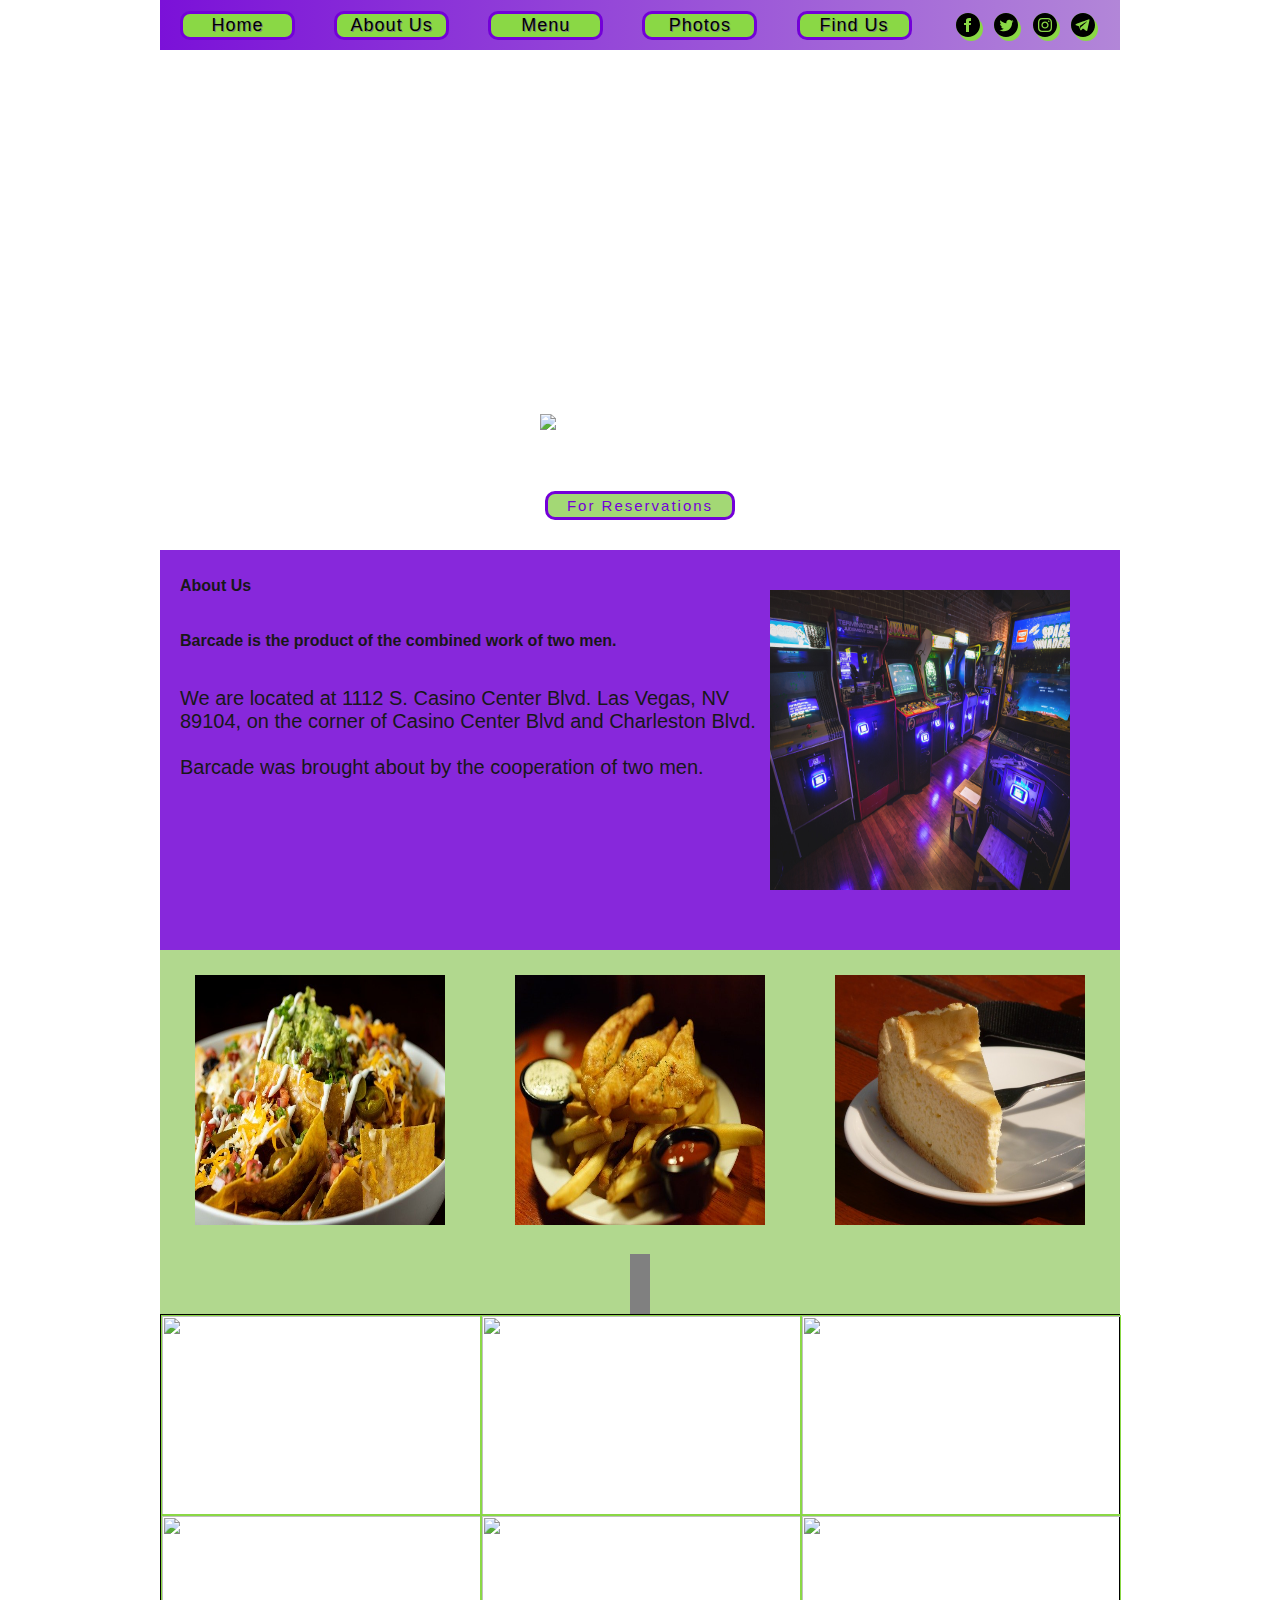
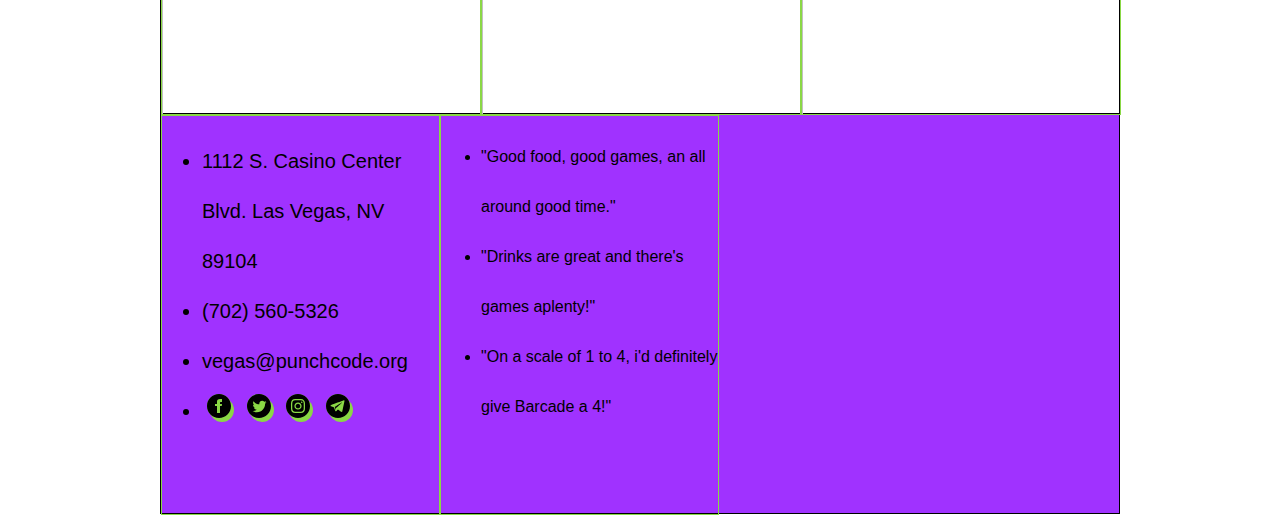
==== commit 86a4ff75: "third attempt at menu" ====
--- a/barCade.html
+++ b/barCade.html
@@ -94,19 +94,23 @@
         <img class="aboutUsimg" src="Assets/AboutUs-image.jpg" />
       </div>
       <div id="menuDiv">
-        <button>
-          <div class="foodItems">
-            <img src="Assets/Nachos.jpg"></img>
-            <div class="menuInfo"></div>
+        <div id="menuButton">
+          <a href="#appetizer"><img class="foodPics" src="Assets/Nachos.jpg"></img></a>
+        </div>
+        <div id="menuButton">
+          <a href="#entree"><img class="foodPics" src="Assets/Fish-n-Chips.jpg"></img></a>
+        </div>
+        <div id="menuButton">
+          <a href="#dessert"><img class="foodPics" src="Assets/Cheesecake.jpg"></img></a>
+        </div>
+        <div class="menu">
+          <div class="appInfoShow">
           </div>
-          <div class="menuInfo">
-            <div class="itemNPD">
-              <p>${item.name}</p>
-              <p>${item.price}</p>
-              <p>${item.description}</p>
-            </div>
+          <div class="entreeInfoShow">
           </div>
-        </button>
+          <div class="dessertInfoShow">
+          </div>
+        </div>
       </div>
       <div id="photosDiv">
         <div class="gallery">
--- a/barCade.css
+++ b/barCade.css
@@ -43,7 +43,7 @@
   z-index: 1;
 }
 
-a {
+.navBar a {
   outline: 0;
   cursor: pointer;
   transition: 2s;
@@ -99,36 +99,84 @@
 
 /* Syling for Menu Section */
 #menuDiv {
-  height: 600px;
-  border: 1px solid black;
+  height: auto;
   display: grid;
   grid-template-columns: 1fr 1fr 1fr;
   justify-items: center;
   align-items: center;
-}
-
-#menuDiv button {
-  padding: 0px;
-}
-
-.itemNPD {
-  position: absolute;
-  width: 860px;
-  border: 1px solid black;
-}
-
-.foodItems {
+  background-color: rgb(177, 216, 142);
+}
+
+#menuButton {
+  padding: 25px;
+  background-color: rgb(177, 216, 142);
+  border: 0;
+}
+
+.foodPics {
   width: 250px;
   height: 250px;
-  background-repeat: no-repeat;
-  background-position: center center;
-  background-size: cover;
-}
-
-.foodItems img {
-  width: 250px;
-  height: 250px;
-}
+}
+
+/* Styling for menu slider */
+
+.menu {
+  grid-area: 2/1/2/4;
+  background-color: rgb(177, 216, 142);
+}
+
+.appInfoShow,
+.dessertInfoShow,
+.entreeInfoShow {
+  border: 10px solid gray;
+}
+
+.hide {
+  height: 0;
+  display: none;
+}
+
+.itemNPD {
+  width: 100%;
+  border: 1px solid black;
+  line-height: 10px;
+  word-spacing: 2px;
+  background-color: rgb(177, 216, 142);
+  text-align: center;
+  border: 1px solid gray;
+}
+
+.name {
+  font-size: 22px;
+  margin: 5px 20px;
+}
+
+.description {
+  font-size: 13px;
+  letter-spacing: 1.5px;
+}
+
+.price {
+  color: rgb(115, 0, 216);
+  font-size: 18px;
+  font-weight: bold;
+}
+
+.iconContainer {
+  display: flex;
+  align-items: center;
+  justify-content: center;
+  height: 20px;
+  margin: 10px 0px 0px 0px;
+}
+
+.foodIcon {
+  width: 15px;
+  height: 15px;
+  margin: 3px 8px;
+}
+
+/* Styling for Photos div */
 
 #photosDiv {
   height: 400px;
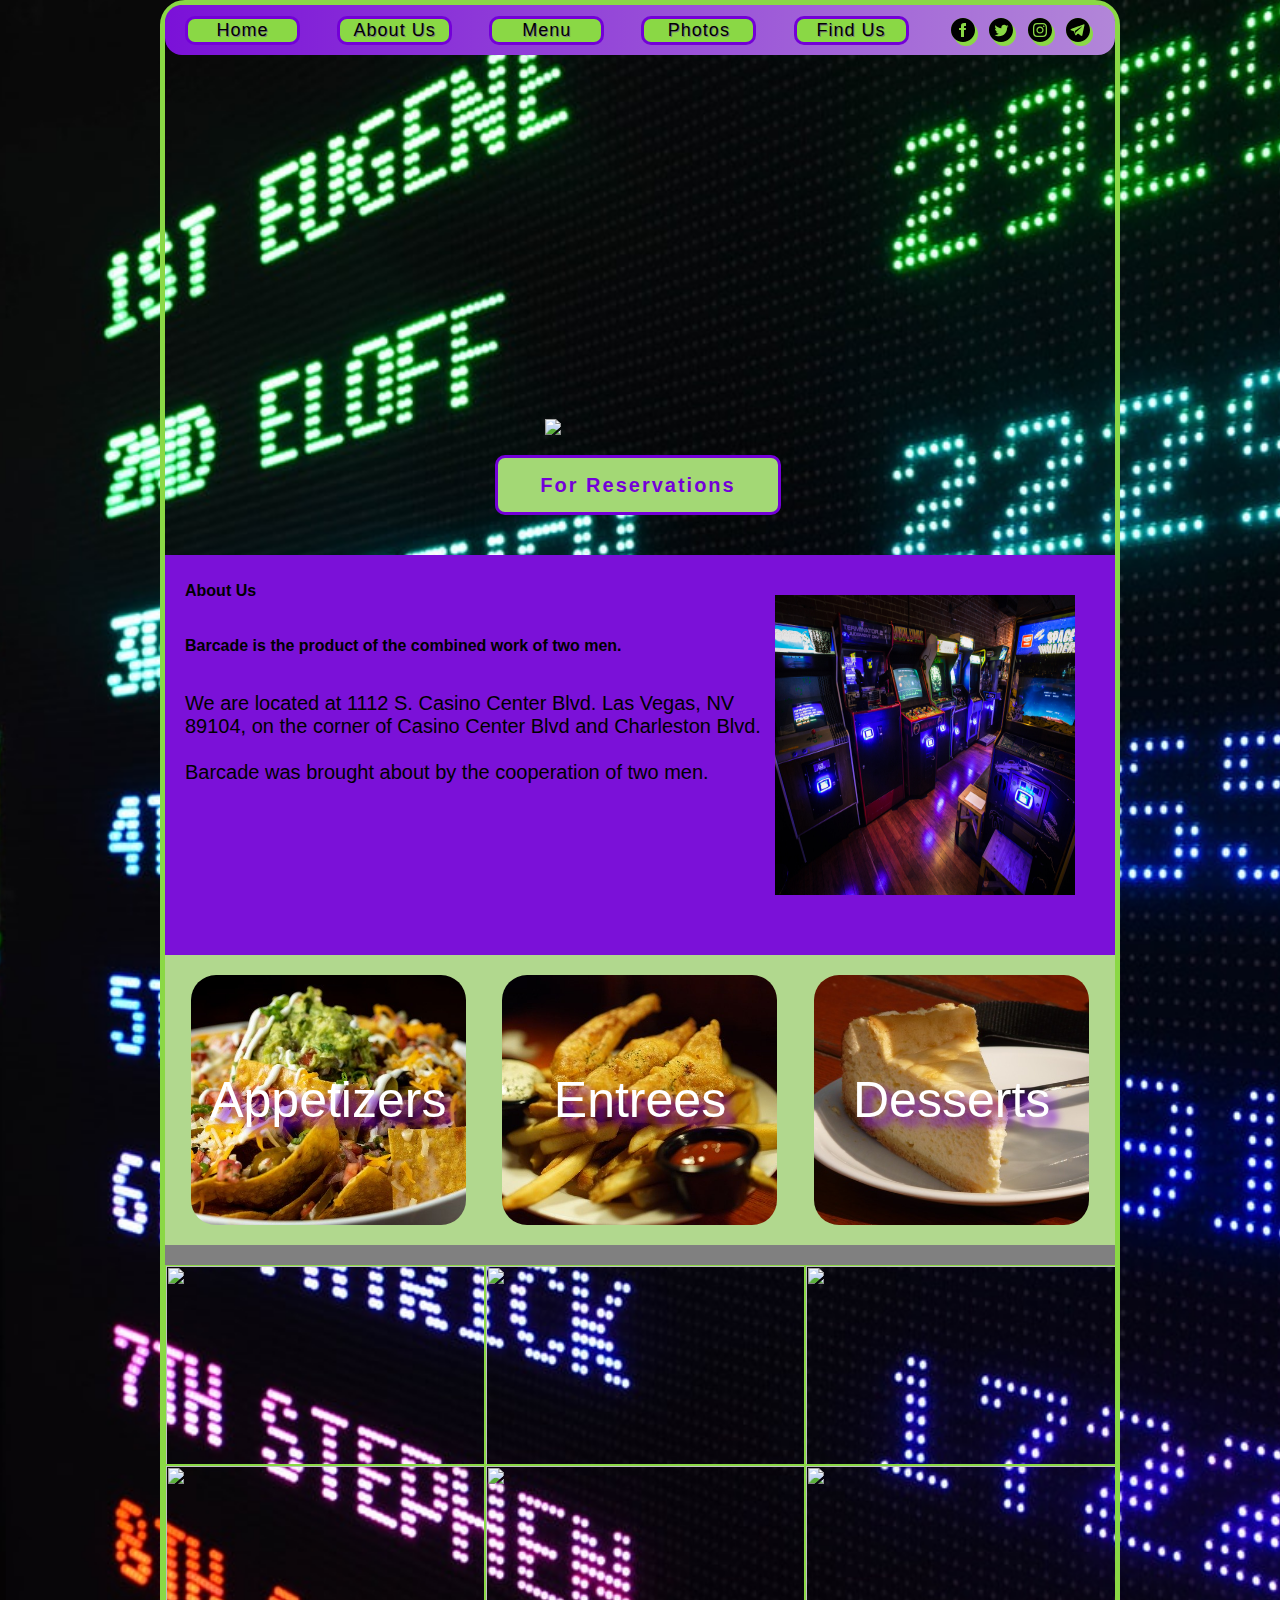
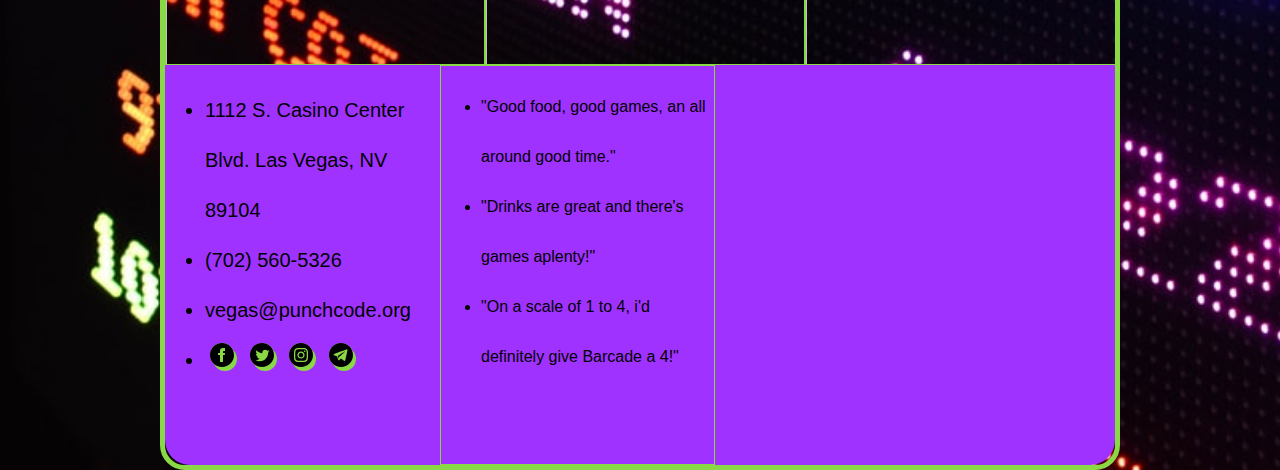
==== commit 501b6ac4: "90% complete" ====
--- a/barCade.html
+++ b/barCade.html
@@ -76,8 +76,15 @@
         <div>
           <img src="assets/BarCade Logo.png" />
         </div>
-        <div>
-          <button id="reservations">For Reservations</button>
+        <div id="reservationsButton">
+          <div class="revsDiv" >
+            <h4>For Reservations</h4>
+            <input class="revs" type="text" id="fname" name="fname" placeholder="First Name"/>
+            <input class="revs" type="text" id="lname" name="lname" placeholder="Last Name"/>
+            <input class="revs" type="tel" id="phone" name="phone" placeholder="Phone Number"/>
+            <input class="revs" type="email" id="email" name="email" placeholder="Email"/>
+            <button class="revs" type="submit">Submit</button>
+          </div>
         </div>
       </div>
       <div id="aboutUsDiv">
@@ -94,21 +101,27 @@
         <img class="aboutUsimg" src="Assets/AboutUs-image.jpg" />
       </div>
       <div id="menuDiv">
-        <div id="menuButton">
-          <a href="#appetizer"><img class="foodPics" src="Assets/Nachos.jpg"></img></a>
-        </div>
-        <div id="menuButton">
-          <a href="#entree"><img class="foodPics" src="Assets/Fish-n-Chips.jpg"></img></a>
-        </div>
-        <div id="menuButton">
-          <a href="#dessert"><img class="foodPics" src="Assets/Cheesecake.jpg"></img></a>
-        </div>
+        <a href="#appetizer"><div id="menuButton1">Appetizers
+        </div></a>
+        <a href="#entree"><div id="menuButton2">Entrees
+        </div></a>
+        <a href="#dessert"><div id="menuButton3">Desserts
+        </div></a>
         <div class="menu">
-          <div class="appInfoShow">
-          </div>
-          <div class="entreeInfoShow">
-          </div>
-          <div class="dessertInfoShow">
+          <div id="appetizer" class="hide">
+            <h2>Appetizers</h2>
+            <div class="appInfoShow">
+            </div>
+          </div>
+          <div id="entree" class="hide">
+            <h2>Entrees</h2>
+            <div class="entreeInfoShow">
+            </div>
+          </div>
+          <div id="dessert" class="hide">
+            <h2>Desserts</h2>
+            <div class="dessertInfoShow">
+            </div>
           </div>
         </div>
       </div>
--- a/barCade.css
+++ b/barCade.css
@@ -11,11 +11,17 @@
 body {
   font-family: sans-serif;
   margin: 0;
+  background-image: url("Assets/background.jpeg");
+  background-repeat: no-repeat;
+  background-size: cover;
+  background-position: center center;
 }
 
 #container {
   width: 960px;
   margin: auto;
+  border: 5px solid rgba(138, 216, 69);
+  border-radius: 25px;
 }
 
 #jumbotronDiv {
@@ -24,7 +30,7 @@
   background-repeat: no-repeat;
   background-position: center center;
   position: relative;
-  z-index: -1;
+  z-index: 0;
 }
 
 .navBar {
@@ -41,6 +47,7 @@
   position: sticky;
   top: 0;
   z-index: 1;
+  border-radius: 17px;
 }
 
 .navBar a {
@@ -83,18 +90,53 @@
   left: 380px;
 }
 
-#reservations {
+/* Styling for reservation button */
+#reservationsButton {
   position: absolute;
-  bottom: 30px;
-  left: 385px;
+  bottom: 40px;
+  left: 330px;
+  height: 60px;
+  overflow: hidden;
   background-color: rgb(163, 216, 117);
-  height: 29px;
-  width: 190px;
   border: 3px solid rgb(115, 0, 216);
   border-radius: 10px;
+}
+
+h4 {
+  text-align: center;
+  margin: 16px 10px;
+}
+
+.revsDiv {
   color: rgb(115, 0, 216);
-  font-size: 15px;
+  font-size: 20px;
   letter-spacing: 2px;
+  display: grid;
+  grid-template-columns: 1fr;
+  justify-content: center;
+}
+button.revs {
+  color: rgb(115, 0, 216);
+}
+
+#reservationsButton:hover {
+  height: auto;
+  transition: 1s;
+}
+
+.revs {
+  width: 250px;
+  outline: none;
+  font-size: 20px;
+  background-color: rgb(196, 216, 178);
+  border: 1px solid rgb(115, 0, 216);
+  border-radius: 7px;
+  margin: 10px 15px;
+}
+
+.revs::placeholder {
+  color: rgb(115, 0, 216);
+  padding-left: 15px;
 }
 
 /* Syling for Menu Section */
@@ -107,15 +149,44 @@
   background-color: rgb(177, 216, 142);
 }
 
-#menuButton {
-  padding: 25px;
-  background-color: rgb(177, 216, 142);
-  border: 0;
-}
-
-.foodPics {
-  width: 250px;
+#menuButton1,
+#menuButton2,
+#menuButton3 {
+  display: grid;
+  grid-template-columns: 1fr;
+  align-content: center;
   height: 250px;
+  width: 275px;
+  border-radius: 25px;
+  color: white;
+  text-shadow: 8px 8px 8px rgb(115, 0, 216);
+}
+
+#menuDiv a {
+  text-decoration: none;
+  font-size: 50px;
+  text-align: center;
+}
+
+#menuButton1 {
+  background-image: url("Assets/Nachos.jpg");
+  background-size: cover;
+  background-position: center center;
+  margin: 20px -10px 20px 0px;
+}
+
+#menuButton2 {
+  background-image: url("Assets/Fish-n-Chips.jpg");
+  background-size: cover;
+  background-position: center center;
+  margin: 20px 0px;
+}
+
+#menuButton3 {
+  background-image: url("Assets/Cheesecake.jpg");
+  background-size: cover;
+  background-position: center center;
+  margin: 20px 0px 20px -10px;
 }
 
 /* Styling for menu slider */
@@ -123,22 +194,33 @@
 .menu {
   grid-area: 2/1/2/4;
   background-color: rgb(177, 216, 142);
-}
-
-.appInfoShow,
-.dessertInfoShow,
-.entreeInfoShow {
-  border: 10px solid gray;
+  width: 100%;
+  border-top: 10px solid gray;
+  border-bottom: 10px solid gray;
+}
+
+h2 {
+  text-align: center;
+  margin: 0px;
+  padding: 10px 0px;
+  border-bottom: 5px solid gray;
+  letter-spacing: 2px;
+}
+
+.border {
+  border-left: 10px solid gray;
+  border-right: 10px solid gray;
 }
 
 .hide {
   height: 0;
   display: none;
+  transition-timing-function: ease-in-out;
+  transition: height 1s;
 }
 
 .itemNPD {
   width: 100%;
-  border: 1px solid black;
   line-height: 10px;
   word-spacing: 2px;
   background-color: rgb(177, 216, 142);
@@ -176,19 +258,25 @@
   margin: 3px 8px;
 }
 
+.foodIconHover {
+  background-color: red;
+  border-radius: 50%;
+  height: 25px;
+  width: 25px;
+}
+
 /* Styling for Photos div */
 
 #photosDiv {
   height: 400px;
-  border: 1px solid black;
 }
 
 #footerDiv {
   height: 400px;
-  border: 1px solid black;
   display: grid;
   grid-template-columns: 1fr 1fr 1fr;
   background: rgb(160, 50, 255);
+  border-radius: 0px 0px 25px 25px;
 }
 
 .aboutUsimg {
@@ -213,7 +301,6 @@
   display: grid;
   grid-template-columns: 1fr 1fr;
   background: rgb(123, 17, 216);
-  opacity: 0.9;
   height: 400px;
   font-size: 20px;
   text-align: left;
@@ -226,12 +313,14 @@
   border: 1px solid rgb(138, 216, 69);
   grid-row-start: 1;
   grid-row-end: 1;
+  border-radius: 0px 0px 19px 0px;
 }
 
 .findUs {
   font-size: 20px;
   line-height: 50px;
-  border: 1px solid rgb(138, 216, 69);
+
+  border-radius: 0px 0px 0px 19px;
   grid-row-start: 1;
   grid-row-end: 1;
 }
@@ -268,13 +357,21 @@
 
 .img3 {
   height: 200px;
+  width: 311px;
+  margin: 0;
+  padding: 0;
+  border: 1px solid rgb(138, 216, 69);
+}
+
+.img4 {
+  height: 200px;
   width: 320px;
   margin: 0;
   padding: 0;
   border: 1px solid rgb(138, 216, 69);
 }
 
-.img4 {
+.img5 {
   height: 200px;
   width: 320px;
   margin: 0;
@@ -282,17 +379,9 @@
   border: 1px solid rgb(138, 216, 69);
 }
 
-.img5 {
-  height: 200px;
-  width: 320px;
-  margin: 0;
-  padding: 0;
-  border: 1px solid rgb(138, 216, 69);
-}
-
 .img6 {
   height: 200px;
-  width: 320px;
+  width: 311px;
   margin: 0;
   padding: 0;
   border: 1px solid rgb(138, 216, 69);
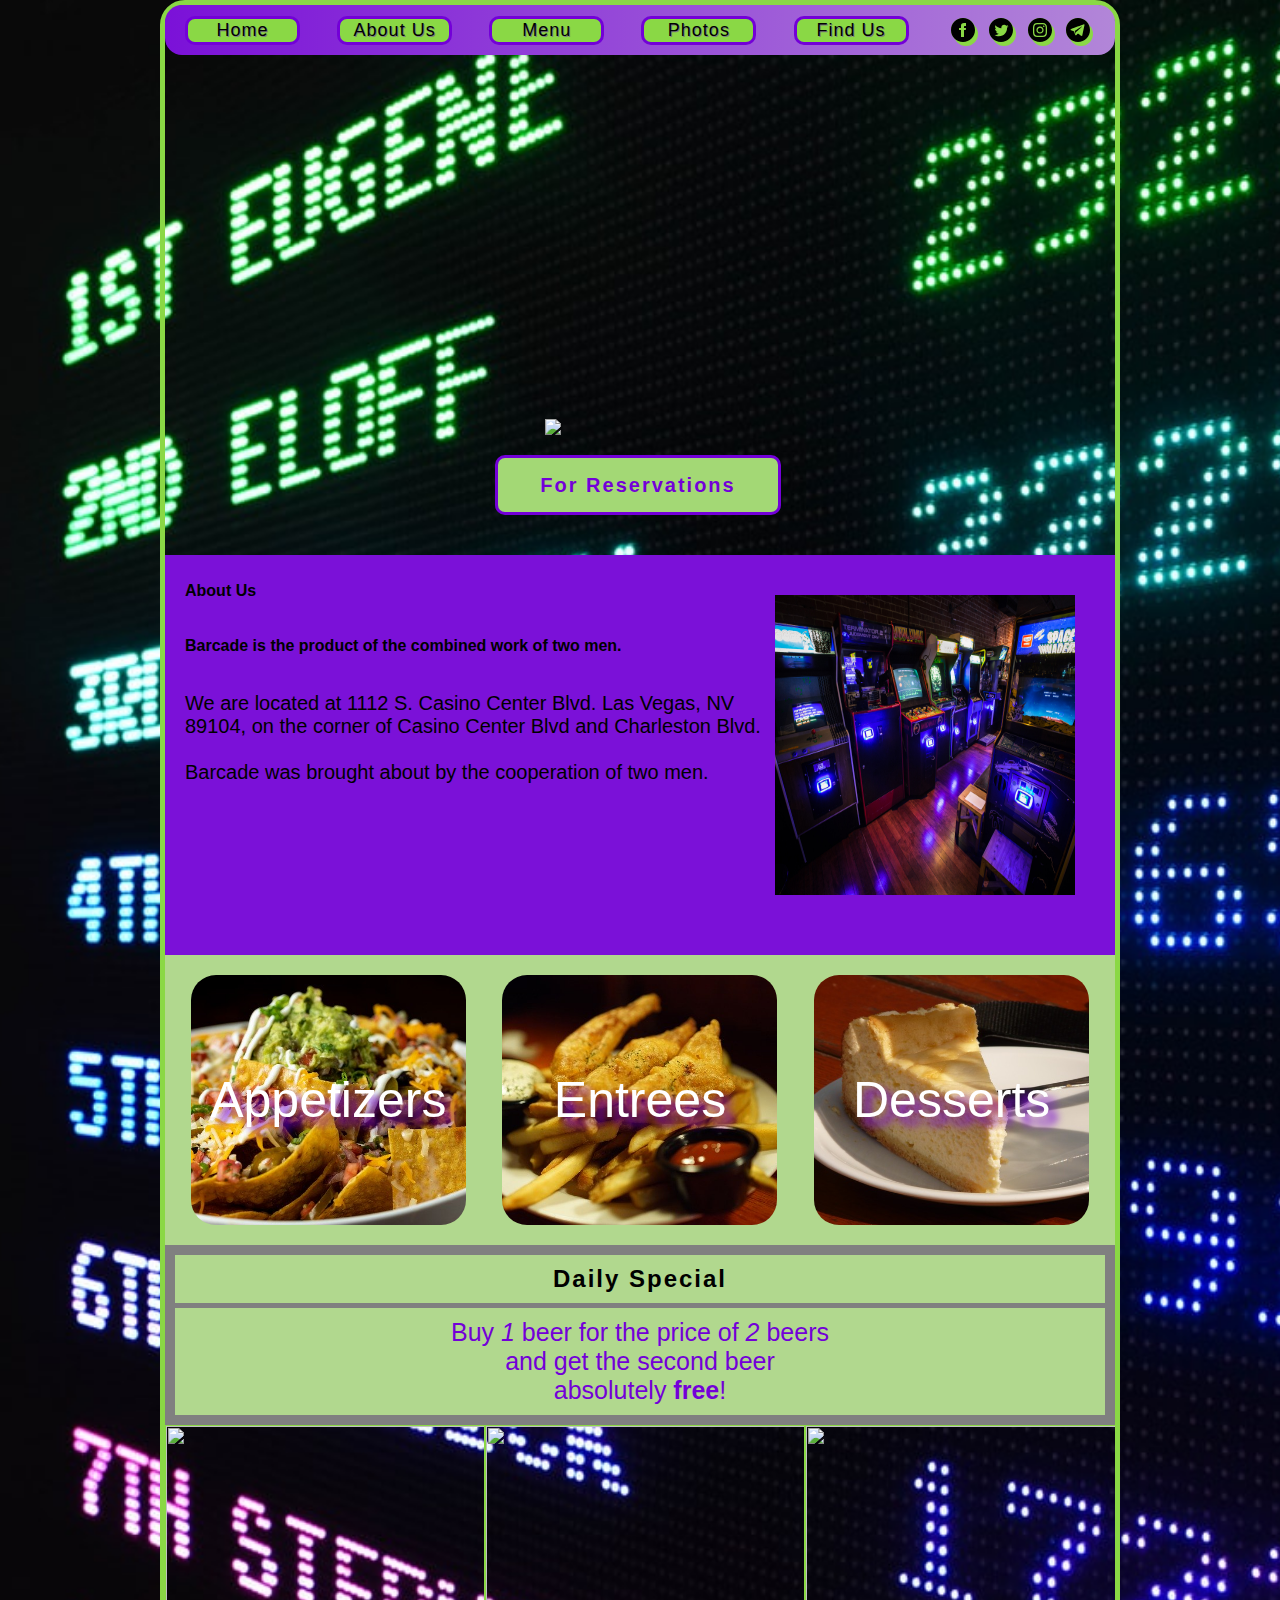
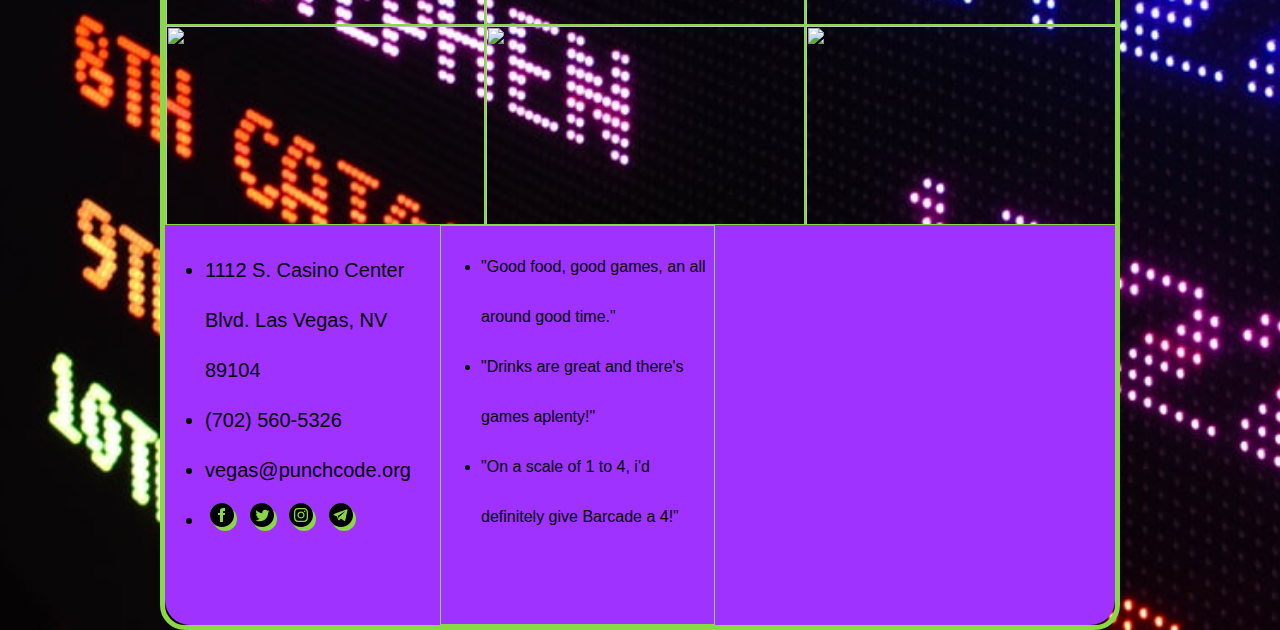
==== commit f3d5ce22: "final project" ====
--- a/barCade.html
+++ b/barCade.html
@@ -123,6 +123,13 @@
             <div class="dessertInfoShow">
             </div>
           </div>
+          <div id="specials" class="show">
+            <h2>Daily Special</h2>
+            <p>Buy <em>1</em> beer for the price of <em>2</em> beers<br/>
+               and get the second beer<br/>
+               absolutely <strong>free</strong>!
+            </p>
+          </div>
         </div>
       </div>
       <div id="photosDiv">
--- a/barCade.css
+++ b/barCade.css
@@ -53,7 +53,7 @@
 .navBar a {
   outline: 0;
   cursor: pointer;
-  transition: 2s;
+  transition: href 2s;
 }
 
 .navBar > a > button {
@@ -100,6 +100,8 @@
   background-color: rgb(163, 216, 117);
   border: 3px solid rgb(115, 0, 216);
   border-radius: 10px;
+  transition: all 0.3s;
+  transition: height 0.3s;
 }
 
 h4 {
@@ -121,7 +123,6 @@
 
 #reservationsButton:hover {
   height: auto;
-  transition: 1s;
 }
 
 .revs {
@@ -207,9 +208,17 @@
   letter-spacing: 2px;
 }
 
-.border {
+#appetizer,
+#entree,
+#dessert,
+#specials {
   border-left: 10px solid gray;
   border-right: 10px solid gray;
+}
+
+.show {
+  height: auto;
+  transition: height 1s;
 }
 
 .hide {
@@ -217,6 +226,18 @@
   display: none;
   transition-timing-function: ease-in-out;
   transition: height 1s;
+}
+
+#specials {
+  height: auto;
+}
+
+#specials p {
+  font-size: 25px;
+  text-align: center;
+  color: rgb(115, 0, 216);
+  padding: 10px;
+  margin: 0;
 }
 
 .itemNPD {
